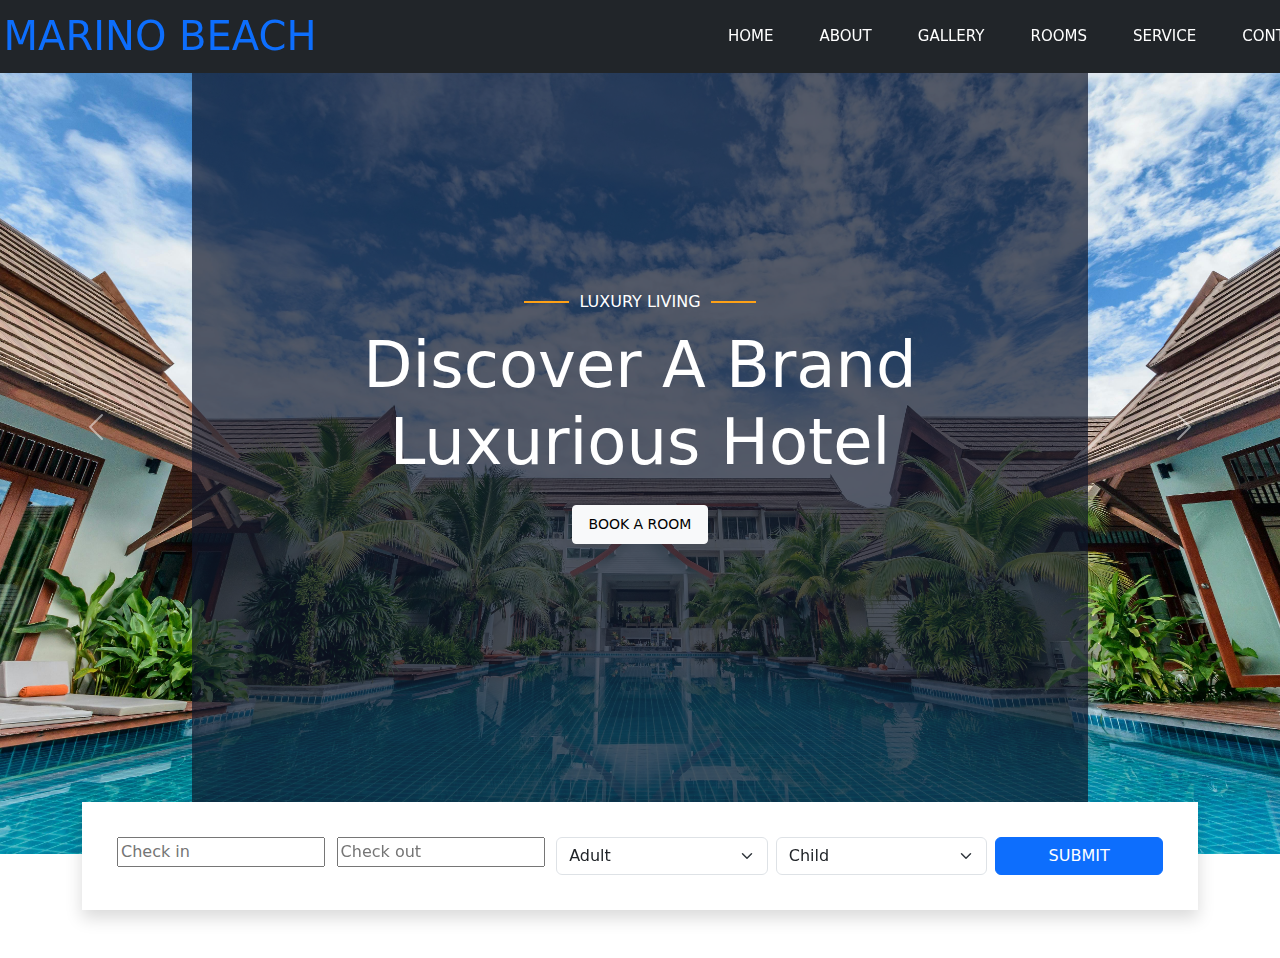
==== index.html @ d1b12f6c "Booking Section" ====
<!DOCTYPE html>
<html lang="en">

<head>
  <meta charset="UTF-8">
  <meta name="viewport" content="width=device-width, initial-scale=1.0">
  <title>Marino Beach Hotel</title>

  <!-- favicon -->
  <link rel="icon" href="/assest/icon/favicon.png">

  <!-- css -->
  <link rel="stylesheet" href="/css/style.css">

  <!-- bootstrap -->
  <link rel="stylesheet" href="https://cdnjs.cloudflare.com/ajax/libs/bootstrap/5.0.1/css/bootstrap.min.css">

  <!-- font -->
  <link rel="preconnect" href="https://fonts.googleapis.com">
  <link rel="preconnect" href="https://fonts.gstatic.com" crossorigin>
  <link href="https://fonts.googleapis.com/css2?family=Montserrat:ital,wght@0,100..900;1,100..900&display=swap"
    rel="stylesheet">

  <!-- icon -->
  <link rel="stylesheet" href="https://cdnjs.cloudflare.com/ajax/libs/font-awesome/6.5.1/css/all.min.css">

  <!-- bootstrap icon -->
  <link rel="stylesheet" href="https://cdn.jsdelivr.net/npm/bootstrap-icons@1.11.3/font/bootstrap-icons.min.css">

  <!-- owl courousel -->
  <link rel="stylesheet" href="https://cdnjs.cloudflare.com/ajax/libs/OwlCarousel2/2.3.4/assets/owl.carousel.min.css">

</head>

<body>


  <!-- =========================== Header Section ===========================  -->
  <section>
    <div class="container-xxl bg-white p-0">
      <div class="container-fluid bg-dark px-0 fixed-top ">
        <div class="row gx-0">
          <div class="col-lg-3 bg-dark d-none d-lg-block ">
            <a href="" class="navbar-brand w-100 h-100 m-0 p-0 d-flex align-items-center justify-content-center ">
              <h1 class="m-0 text-primary text-uppercase">Marino Beach</h1>
            </a>
          </div>

          <div class="col-lg-9">
            <div class="navbar navbar-expand-lg bg-dark navbar-dark p-3 p-lg-0">

              <button type="button" class="navbar-toggler" data-bs-toggle="collapse" data-bs-target="#navbarCollapse">
                <span class="navbar-toggler-icon"></span>
              </button>


              <div class="collapse navbar-collapse justify-content-between" id="navbarCollapse">
                <nav class="navbar-nav mr-auto py-0">
                  <a href="#Home" class="nav-item nav-link" class="active">Home</a>
                  <a href="#About" class="nav-item nav-link" class="active">About</a>
                  <a href="#Gallery" class="nav-item nav-link" class="active">Gallery</a>
                  <a href="#Rooms" class="nav-item nav-link" class="active">Rooms</a>
                  <a href="#services" class="nav-item nav-link" class="active">service</a>
                  <a href="#Contact" class="nav-item nav-link" class="active">Contact</a>
                </nav>
              </div>
            </div>
          </div>
        </div>
      </div>
  </section>




  <!-- =========================== Hero Section ===========================  -->
  <section>
    <div class="container-fluid p-0 mb-5" id="Home">
      <div id="header-carouse1" class="carousel slide" data-bs-ride="carousel" data-bs-interval="4000">
        <div class="carousel-inner">

          <div class="carousel-item active">
            <img src="/assest/images/homeImage1.jpg" alt="" class="w-100">
            <div class="carousel-caption d-flex flex-column align-items-center justify-content-center">
              <div class="p-3" style="max-width: 700px;">
                <h6 class="section-title text-white text-uppercase mb-3 animated slideInDown">Luxury Living</h6>
                <h1 class="display-3 text-white mb-4 animated slideInDown">Discover A Brand Luxurious Hotel</h1>
                <a href="#Rooms" class="btn btn-light btn-sm py-2 px-3 animated slideInRight">Book A Room</a>
              </div>
            </div>
          </div>

          <div class="carousel-item">
            <img src="/assest/images/homeImage2.jpg" alt="" class="w-100">
            <div class="carousel-caption d-flex flex-column align-items-center justify-content-center">
              <div class="p-3" style="max-width: 700px;">
                <h6 class="section-title text-white text-uppercase mb-3 animated slideInDown">Luxury Living</h6>
                <h1 class="display-3 text-white mb-4 animated slideInDown">Discover A Brand Luxurious Hotel</h1>
                <a href="#Rooms" class="btn btn-light btn-sm py-2 px-3 animated slideInRight">Book A Room</a>
              </div>
            </div>
          </div>

          <div class="carousel-item">
            <img src="/assest/images/homeImage3.jpg" alt="" class="w-100">
            <div class="carousel-caption d-flex flex-column align-items-center justify-content-center">
              <div class="p-3" style="max-width: 700px;">
                <h6 class="section-title text-white text-uppercase mb-3 animated slideInDown">Luxury Living</h6>
                <h1 class="display-3 text-white mb-4 animated slideInDown">Discover A Brand Luxurious Hotel</h1>
                <a href="#Rooms" class="btn btn-light btn-sm py-2 px-3 animated slideInRight">Book A Room</a>
              </div>
            </div>
          </div>

          <div class="carousel-item">
            <img src="/assest/images/home3.jpg" alt="" class="w-100">
            <div class="carousel-caption d-flex flex-column align-items-center justify-content-center">
              <div class="p-3" style="max-width: 700px;">
                <h6 class="section-title text-white text-uppercase mb-3 animated slideInDown">Luxury Living</h6>
                <h1 class="display-3 text-white mb-4 animated slideInDown">Discover A Brand Luxurious Hotel</h1>
                <a href="#Rooms" class="btn btn-light btn-sm py-2 px-3 animated slideInRight">Book A Room</a>
              </div>
            </div>
          </div>
        </div>
        <!-- Control buttons -->
        <button class="carousel-control-prev" type="button" data-bs-target="#header-carouse1" data-bs-slide="prev">
          <span class="carousel-control-prev-icon"></span>
          <span class="visually-hidden">Previous</span>
        </button>
        <button class="carousel-control-next" type="button" data-bs-target="#header-carouse1" data-bs-slide="next">
          <span class="carousel-control-next-icon"></span>
          <span class="visually-hidden">Next</span>
        </button>
      </div>
    </div>


    <script src="https://stackpath.bootstrapcdn.com/bootstrap/5.1.3/js/bootstrap.bundle.min.js"></script>
    <!-- JavaScript for carousel initialization -->
    <script>
      var myCarousel = new bootstrap.Carousel(document.getElementById('header-carouse1'), {
        interval: 5000 // Set the interval between slides (in milliseconds)
      });
    </script>
  </section>


  
    <!-- =========================== Booking Section ===========================  -->
  <section>
    <div class="container-fluid booking pb-5 wow fadeIn">
      <div class="container">
          <div class="bg-white shadow" style="padding:35px;">
              <div class="row g-2">
                  <div class="col-md-10">
                      <div class="row g-2">

                          <div class="col-md-3 ">
                              <!-- input -->
                              <!-- data input -->
                              <div class="date" id="date1" data-target-input="nearest">
                                  <input type="text" class="from-control-dateimepicker-input" placeholder="Check in" data-target="#date1" date-toggle="datetimepicker"   >
                              </div>
                          </div>

                          <div class="col-md-3 ">
                              <!-- input -->
                              <!-- data input -->
                              <div class="date" id="date2" data-target-input="nearest">
                                  <input type="text" class="from-control-dateimepicker-input" placeholder="Check out" data-target="#date2" date-toggle="datetimepicker"   >
                              </div>
                          </div>

                          <!-- select box -->
                          <div class="col-md-3 ">
                              <select name="" id="" class="form-select ">
                                  <option value="" selected>Adult</option>
                                  <option value="1">Adult 1</option>
                                  <option value="2">Adult 2</option>
                                  <option value="3">Adult 3</option>
                              </select>
                          </div>

                          <div class="col-md-3 ">
                              <select name="" id="" class="form-select ">
                                  <option value="" selected>Child</option>
                                  <option value="1">Child 1</option>
                                  <option value="2">Child 2</option>
                                  <option value="3">Child 3</option>
                              </select>
                          </div>
                      </div>
                  </div>

                  <!-- submit button -->
                  <div class="col-md-2 ">
                      <button class="btn btn-primary w-100">Submit</button>
                  </div>
                  
              </div>
          </div>
      </div>
  </div>
  </section>




  <!-- bootstrap js file -->
  <script src="https://cdnjs.cloudflare.com/ajax/libs/bootstrap/5.0.1/js/bootstrap.min.js"></script>

  <!-- jquery -->
  <script src="https://cdnjs.cloudflare.com/ajax/libs/jquery/3.7.1/jquery.min.js"></script>

  <!-- owl js -->
  <script src="https://cdnjs.cloudflare.com/ajax/libs/OwlCarousel2/2.3.4/owl.carousel.min.js"></script>

  <!-- jQuery -->
  <script src="https://code.jquery.com/jquery-3.6.0.min.js"></script>

  <!-- Owl Carousel CSS -->
  <link rel="stylesheet" href="https://cdnjs.cloudflare.com/ajax/libs/OwlCarousel2/2.3.4/assets/owl.carousel.min.css">
  <link rel="stylesheet"
    href="https://cdnjs.cloudflare.com/ajax/libs/OwlCarousel2/2.3.4/assets/owl.theme.default.min.css">

  <!-- Owl Carousel JS -->
  <script src="https://cdnjs.cloudflare.com/ajax/libs/OwlCarousel2/2.3.4/owl.carousel.min.js"></script>
</body>

</html>
---- css/style.css ----
:root{
  --primary: #fea116;
  --light:#f1f8ff;
  --dark:#0f172b;
}

body{
  background-color: #f1f8ff;
}

/* ======= button ======= */
.btn{
  font-weight: 500;
  text-transform: uppercase;
  transition: 0.5s;
}

.btn.btn-primary,
.btn.btn-secondary{
  color: #ffffff;
}

/* ============ section title ============ */
.section-title{
  position: relative;
  display: inline-block;
}

.section-title::before{
  position: absolute;
  content: "";
  width: 45px;
  height: 2px;
  top: 50%;
  left: -55px;
  margin-top: -1px;
  background: var(--primary);
}

.section-title::after{
  position: absolute;
  content: "";
  width: 45px;
  height: 2px;
  top: 50%;
  right: -55px;
  margin-top: -1px;
  background: var(--primary);
}

.section-title.text-start::before,
.section-title.text-end::after{
  display: none;
}

/* ============== Header section ============== */
.navbar{
  position: fixed;
  width: 100%;
}


.navbar-nav{
  margin-left: 400px;
}

.navbar-nav .nav-link{
  margin-right: 30px;
  padding: 25px 0;
  color: #ffffff;
  font-size: 15px;
  text-transform: uppercase;
  outline: none;  
}

@media (max-width: 991.98px) {
  .navbar-dark .navbar-nav .nav-link  {
      margin-right: 0;
      padding: 10px 0;
  }
}


/* ============== Hero section ============== */
.carousel-caption{
  top: 0;
  left: 0;
  right: 0;
  bottom: 0;
  background: rgba(15, 23, 43, 0.7);
  z-index: 1;
}

.carousel-control-prev,
.carousel-control-next{
  width: 10%;
}

.carousel-control-prev-icon,
.carousel-control-next-icon{
  width: 3rem;
  height: 3rem;
}

.booking{
  position: relative;
  margin-top: -100px !important;
  z-index: 1;
}

.hover-zoom:hover {
  transform: scale(1.05); /* Increase the scale on hover for a zoom effect */
  transition: transform 0.3s ease; /* Add transition effect for smoother hover */
}
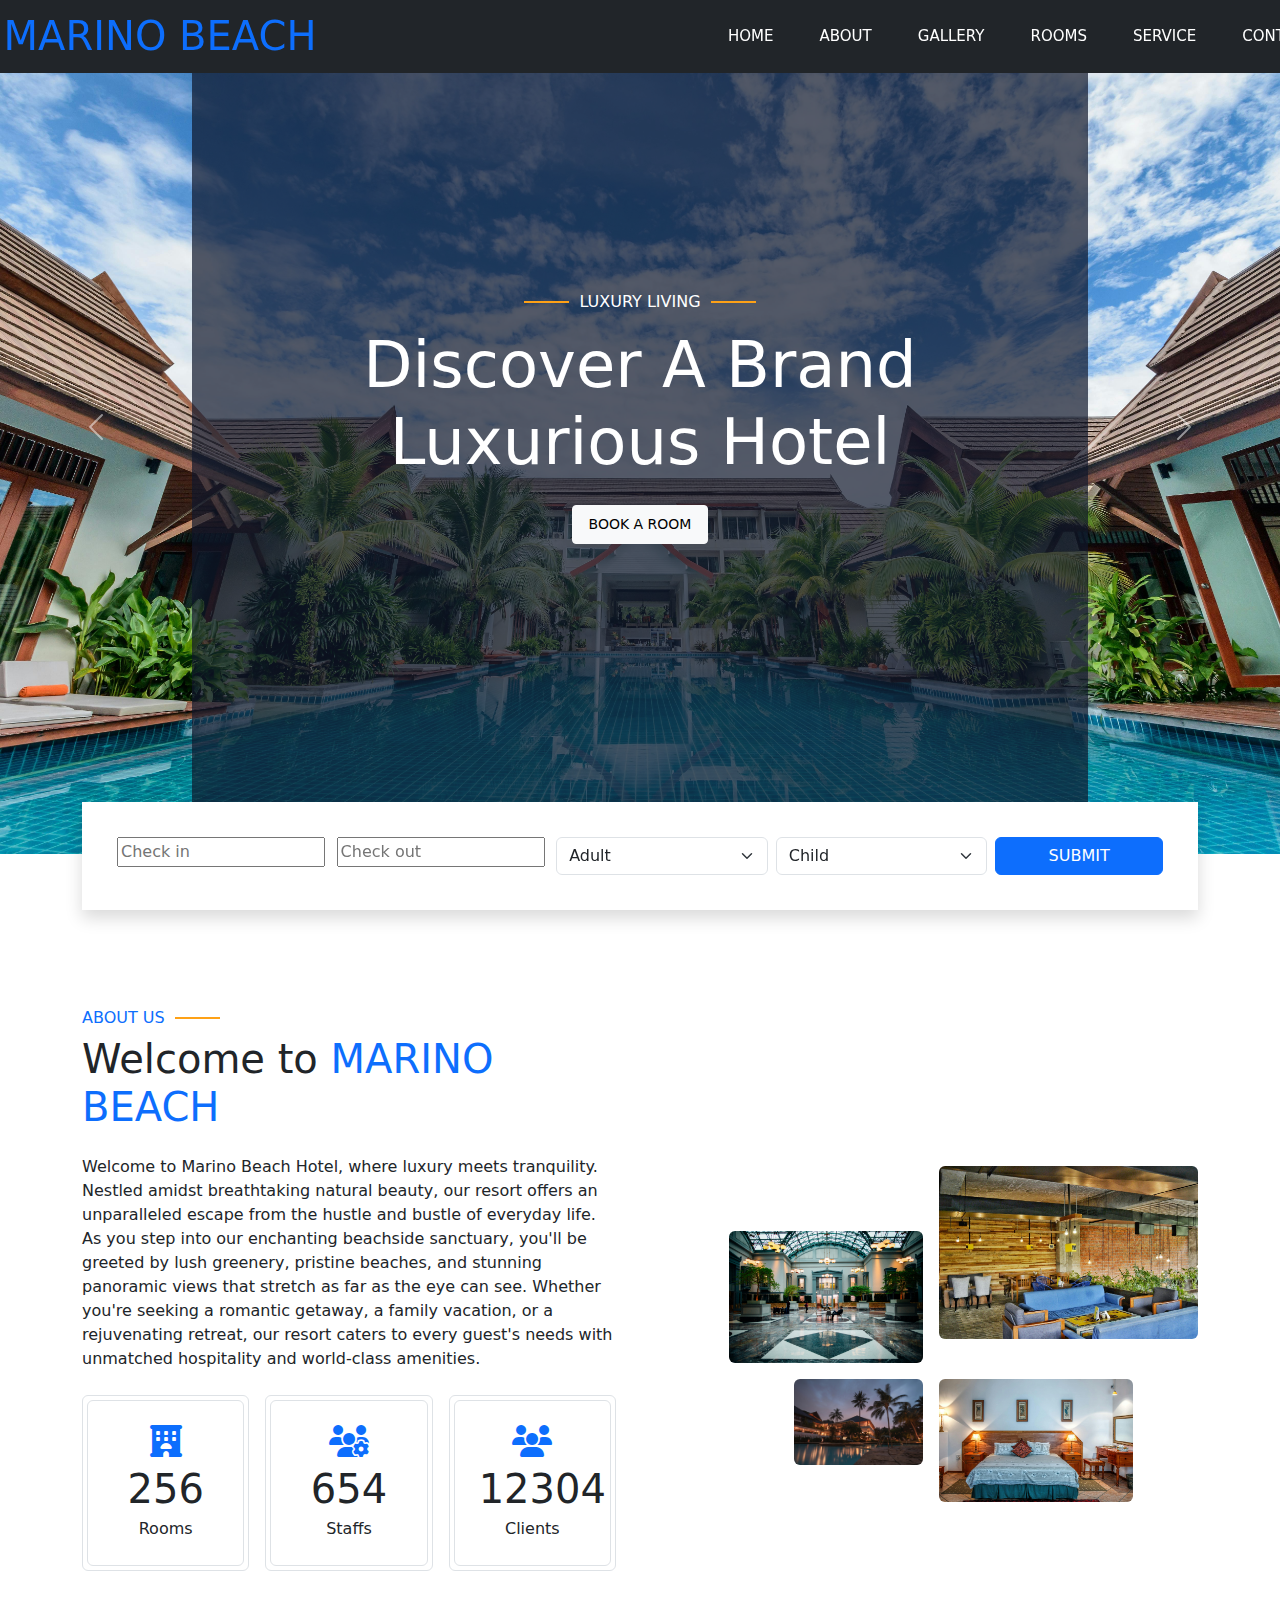
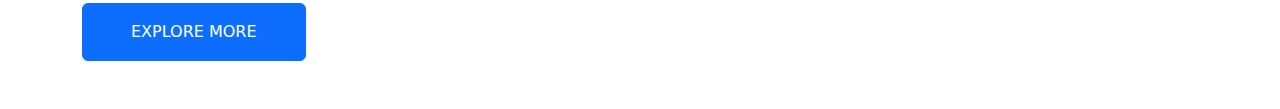
==== commit 23111564: "About Section" ====
--- a/index.html
+++ b/index.html
@@ -204,6 +204,84 @@
   </div>
   </section>
 
+  
+    <!-- =========================== About Section ===========================  -->
+  <section>
+    <div class="container-xxl py-5 " id="About">
+      <div class="container">
+          <div class="row g-5 align-items-center ">
+              <div class="col-lg-6 ">
+                  <h6 class="section-title text-start text-primary text-uppercase ">About Us</h6>
+                  <h1 class="mb-4">Welcome to <span class="text-primary text-uppercase">Marino Beach</span></h1>
+                  <p class="mb-4">Welcome to Marino Beach Hotel, where luxury meets tranquility. Nestled amidst breathtaking natural beauty, our resort offers an unparalleled escape from the hustle and bustle of everyday life.
+
+                      As you step into our enchanting beachside sanctuary, you'll be greeted by lush greenery, pristine beaches, and stunning panoramic views that stretch as far as the eye can see. Whether you're seeking a romantic getaway, a family vacation, or a rejuvenating retreat, our resort caters to every guest's needs with unmatched hospitality and world-class amenities.
+              
+                      </p>
+
+                      <div class="row g-3 pb-4 ">
+
+
+                          <div class="col-sm-4 wow fadeIn">
+                              <div class="border rounded p-1 ">
+                                  <div class="border rounded text-center p-4 ">
+                                      <i class="fa fa-hotel fa-2x text-primary mb-2"></i>
+                                      <h1 class="mb-1" data-toggle="counter-up">256</h1>
+                                      <p class="mb-0">Rooms</p>
+                                  </div>
+                              </div>
+                          </div>
+
+                          <div class="col-sm-4 wow fadeIn">
+                              <div class="border rounded p-1 ">
+                                  <div class="border rounded text-center p-4 ">
+                                      <i class="fa fa-users-cog fa-2x text-primary mb-2"></i>
+                                      <h1 class="mb-1" data-toggle="counter-up">654</h1>
+                                      <p class="mb-0">Staffs</p>
+                                  </div>
+                              </div>
+                          </div>
+
+                          <div class="col-sm-4 wow fadeIn">
+                              <div class="border rounded p-1 ">
+                                  <div class="border rounded text-center p-4 ">
+                                      <i class="fa fa-users fa-2x text-primary mb-2"></i>
+                                      <h1 class="mb-1" data-toggle="counter-up">12304</h1>
+                                      <p class="mb-0">Clients</p>
+                                  </div>
+                              </div>
+                          </div>
+
+                      </div>
+
+                      <!-- some images -->
+                      <a href="http://127.0.0.1:5500/AboutMore.html " target="_blank" class="btn btn-primary py-3 px-5 mt-2 ">Explore More</a>
+              </div>
+              <div class="col-lg-6">
+                  <div class="row g-3">
+                      <div class="col-6 text-end">
+                          <img src="/assest/images/homeImage2.jpg" alt="" style="margin-top: 25%;" class="img-fluid rounded w-75 wow zoomIn hover-zoom">
+                      </div>
+              
+                      <div class="col-6 text-start">
+                          <img src="/assest/images/homeImage3.jpg" alt="" class="img-fluid rounded w-100 wow zoomIn hover-zoom">
+                      </div>
+              
+                      <div class="col-6 text-end">
+                          <img src="/assest/images/pexels-pixabay-258154.jpg" alt="" class="img-fluid rounded w-50 wow zoomIn hover-zoom">
+                      </div>
+              
+                      <div class="col-6 text-start">
+                          <img src="/assest/images/pexels-pixabay-279746.jpg" alt="" class="img-fluid rounded w-75 wow zoomIn hover-zoom">
+                      </div>
+                  </div>
+              </div>
+              
+          </div>
+      </div>              
+  </div>
+  </section>
+
 
 
 
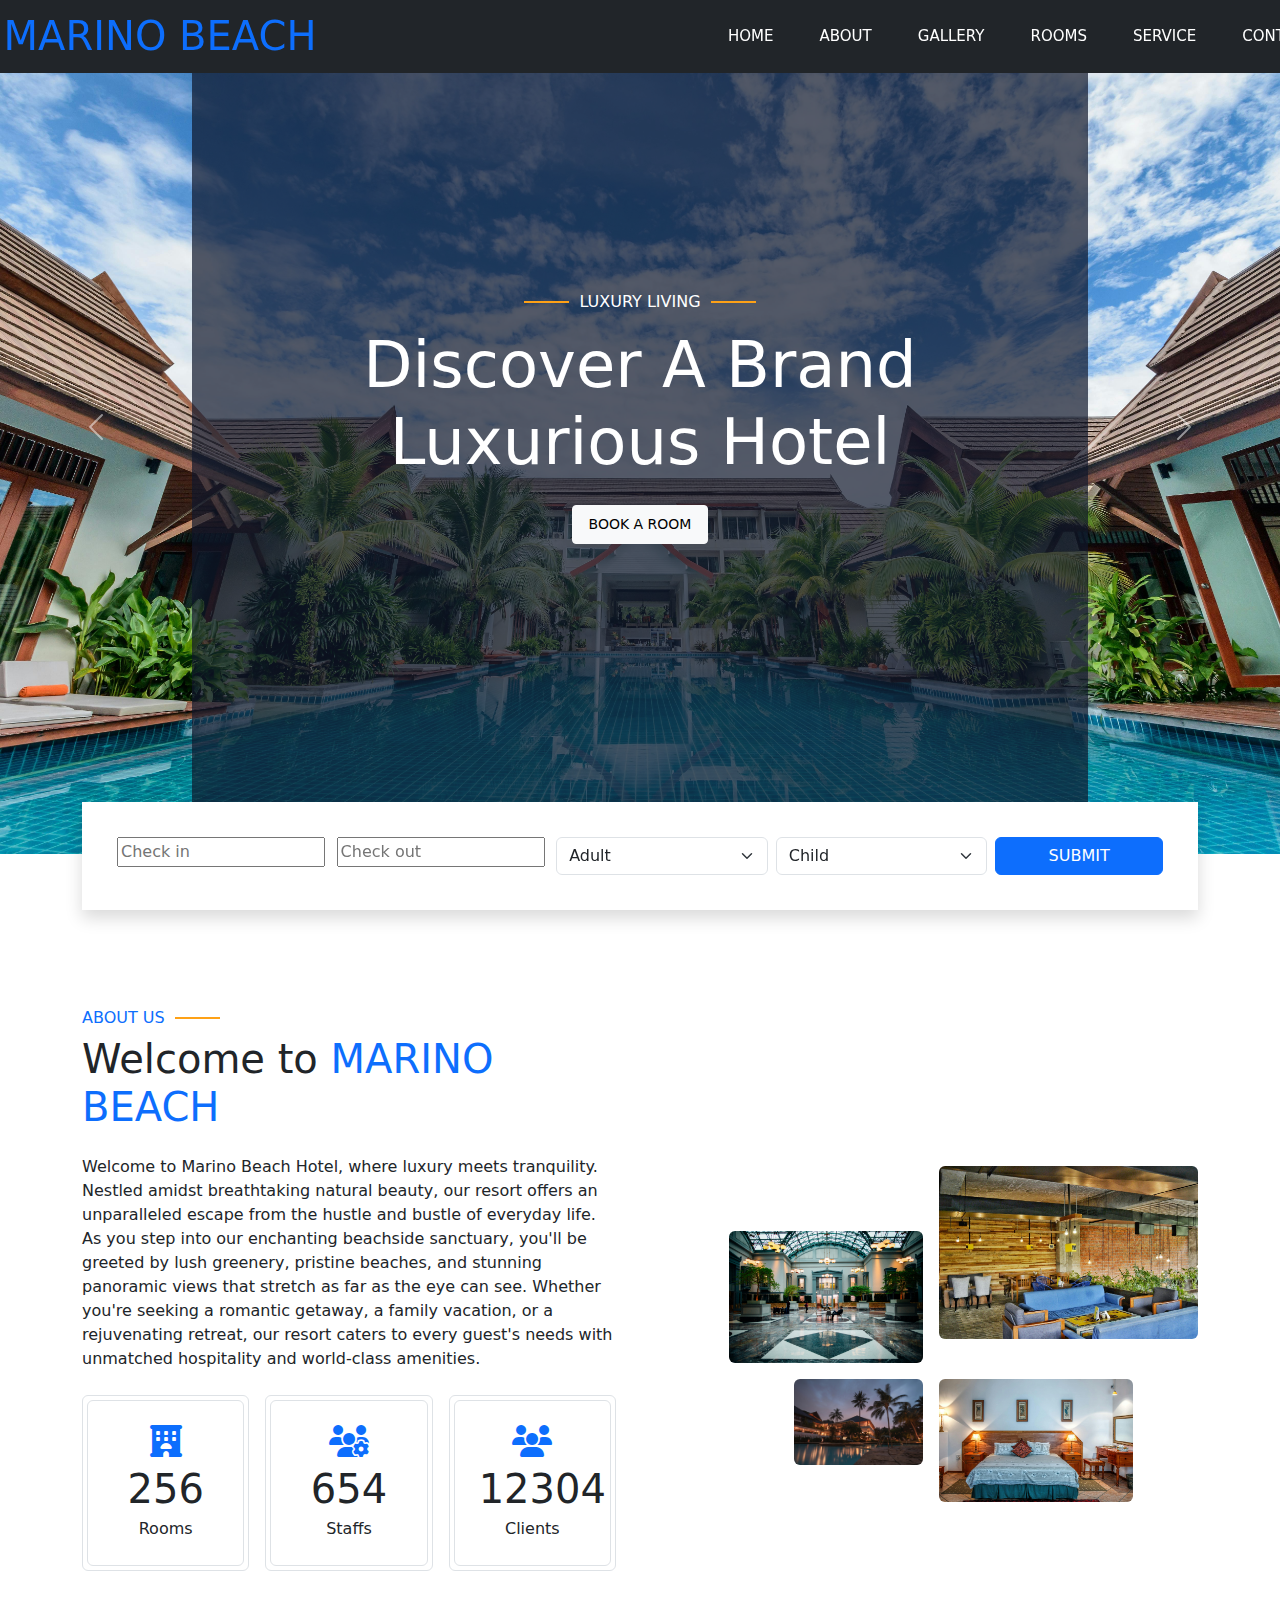
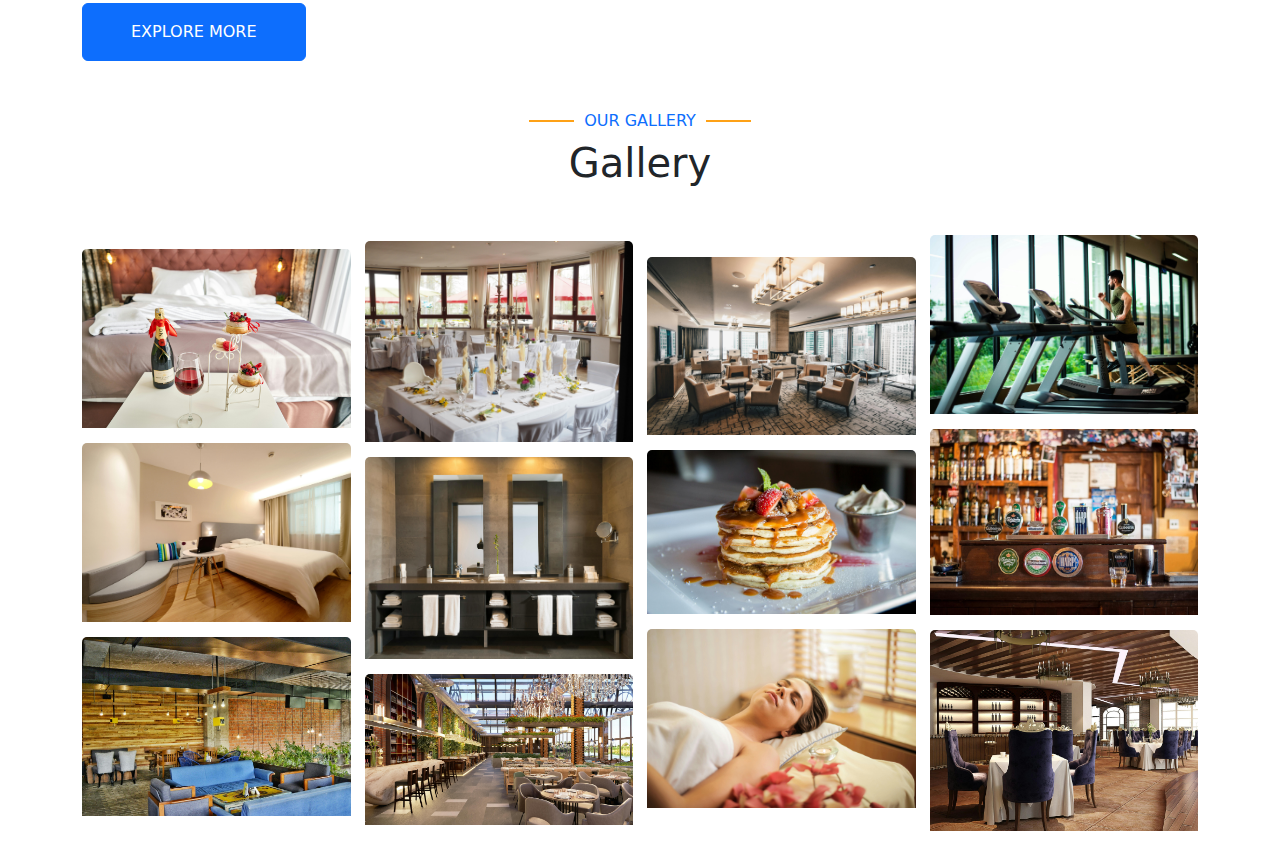
==== commit fcfa439e: "Gallery Section" ====
--- a/index.html
+++ b/index.html
@@ -255,7 +255,7 @@
                       </div>
 
                       <!-- some images -->
-                      <a href="http://127.0.0.1:5500/AboutMore.html " target="_blank" class="btn btn-primary py-3 px-5 mt-2 ">Explore More</a>
+                      <a href="/page/about-more.html" target="_blank" class="btn btn-primary py-3 px-5 mt-2 ">Explore More</a>
               </div>
               <div class="col-lg-6">
                   <div class="row g-3">
@@ -283,6 +283,46 @@
   </section>
 
 
+  
+    <!-- =========================== Gallery Section ===========================  -->
+  <section>
+    <div class="container-xxl" id="Gallery">
+      <div class="container">
+          <div class="text-center wow fadeIn">
+              <h6 class="section-title text-center text-primary text-uppercase">Our Gallery</h6>
+              <h1 class="mb-5">Gallery</span></h1>
+          </div>
+          <div class="gallery">
+              <div class="gallery1">
+                  <img src="/assest/images/gallery 1.jpg" >
+                  <img src="/assest/images/gallery 2.jpg" >
+                  <img src="/assest/images/gallery 3.jpg" >
+              </div>
+
+              <div class="gallery1">
+                  <img src="/assest/images/gallery 4.jpg" >
+                  <img src="/assest/images/gallery 5.jpg" >
+                  <img src="/assest/images/gallery 6.jpg" >
+              </div>
+
+              <div class="gallery1">
+                  <img src="/assest/images/gallery 7.jpg" >
+                  <img src="/assest/images/gallery 8.jpg" >
+                  <img src="/assest/images/gallery 9.jpg" >
+              </div>
+
+              <div class="gallery1">
+                  <img src="/assest/images/gallery 10.jpg" >
+                  <img src="/assest/images/gallery 11.jpg" >
+                  <img src="/assest/images/gallery 12.jpg" >
+              </div>
+          
+          </div>
+      </div>
+  </div>
+  </section>
+
+
 
 
   <!-- bootstrap js file -->
--- a/css/style.css
+++ b/css/style.css
@@ -111,4 +111,43 @@
 .hover-zoom:hover {
   transform: scale(1.05); /* Increase the scale on hover for a zoom effect */
   transition: transform 0.3s ease; /* Add transition effect for smoother hover */
+}
+
+/* ============== Gallery section ============== */
+.container .gallery {
+  display: flex;
+  flex-direction: row;
+  justify-content: space-between;
+  align-items: center;
+  gap: 14px;
+}
+
+.container .gallery .gallery1 {
+  display: flex;
+  flex-direction: column;
+  width: 32.5%;
+}
+
+.container .gallery .gallery1 img {
+  width: 100%;
+  padding-bottom: 15px;
+  border-radius: 5px;
+  transition: transform 0.3s ease; 
+}
+
+.container .gallery .gallery1 img:hover {
+  transform: scale(1.05); 
+}
+
+
+
+@media only screen and (max-width:769px){
+  .container .gallery{
+      flex-direction: column;
+  
+  }
+
+  .container .gallery .gallery1{
+      width: 100%;
+  }
 }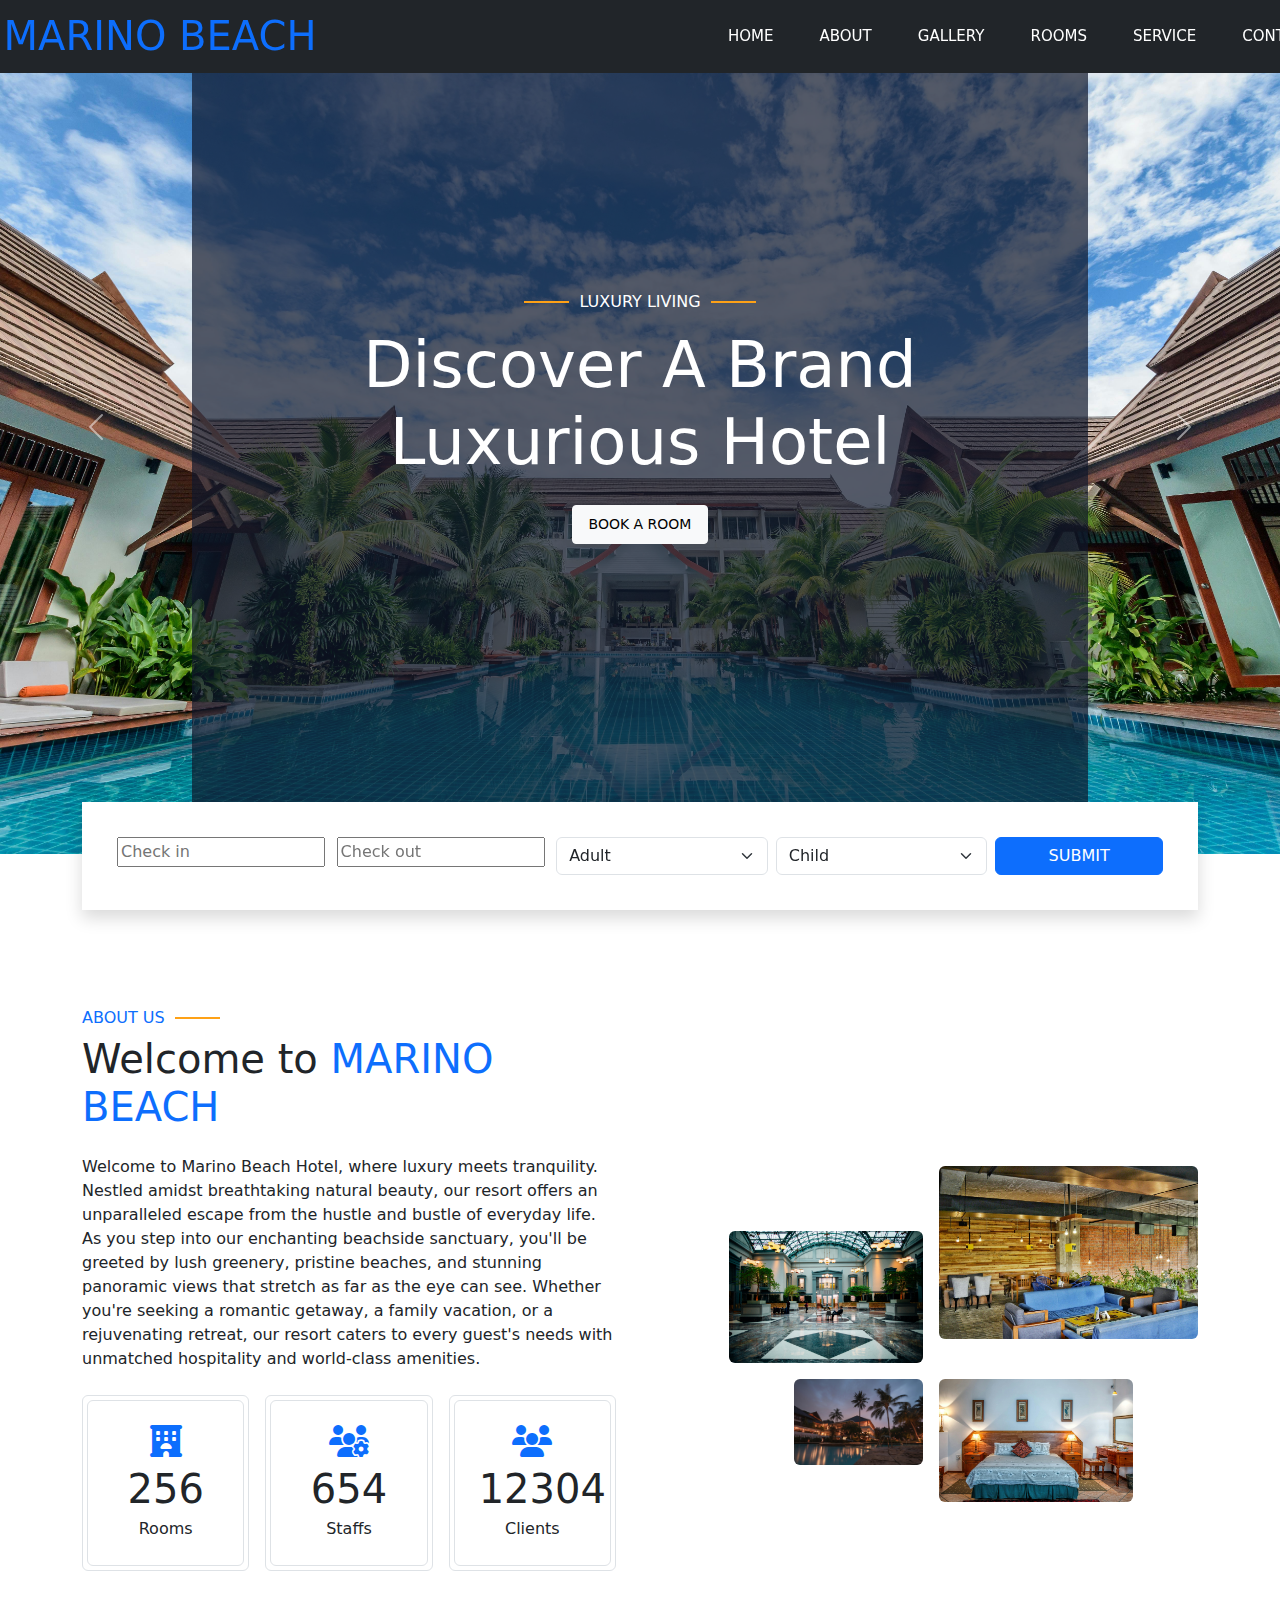
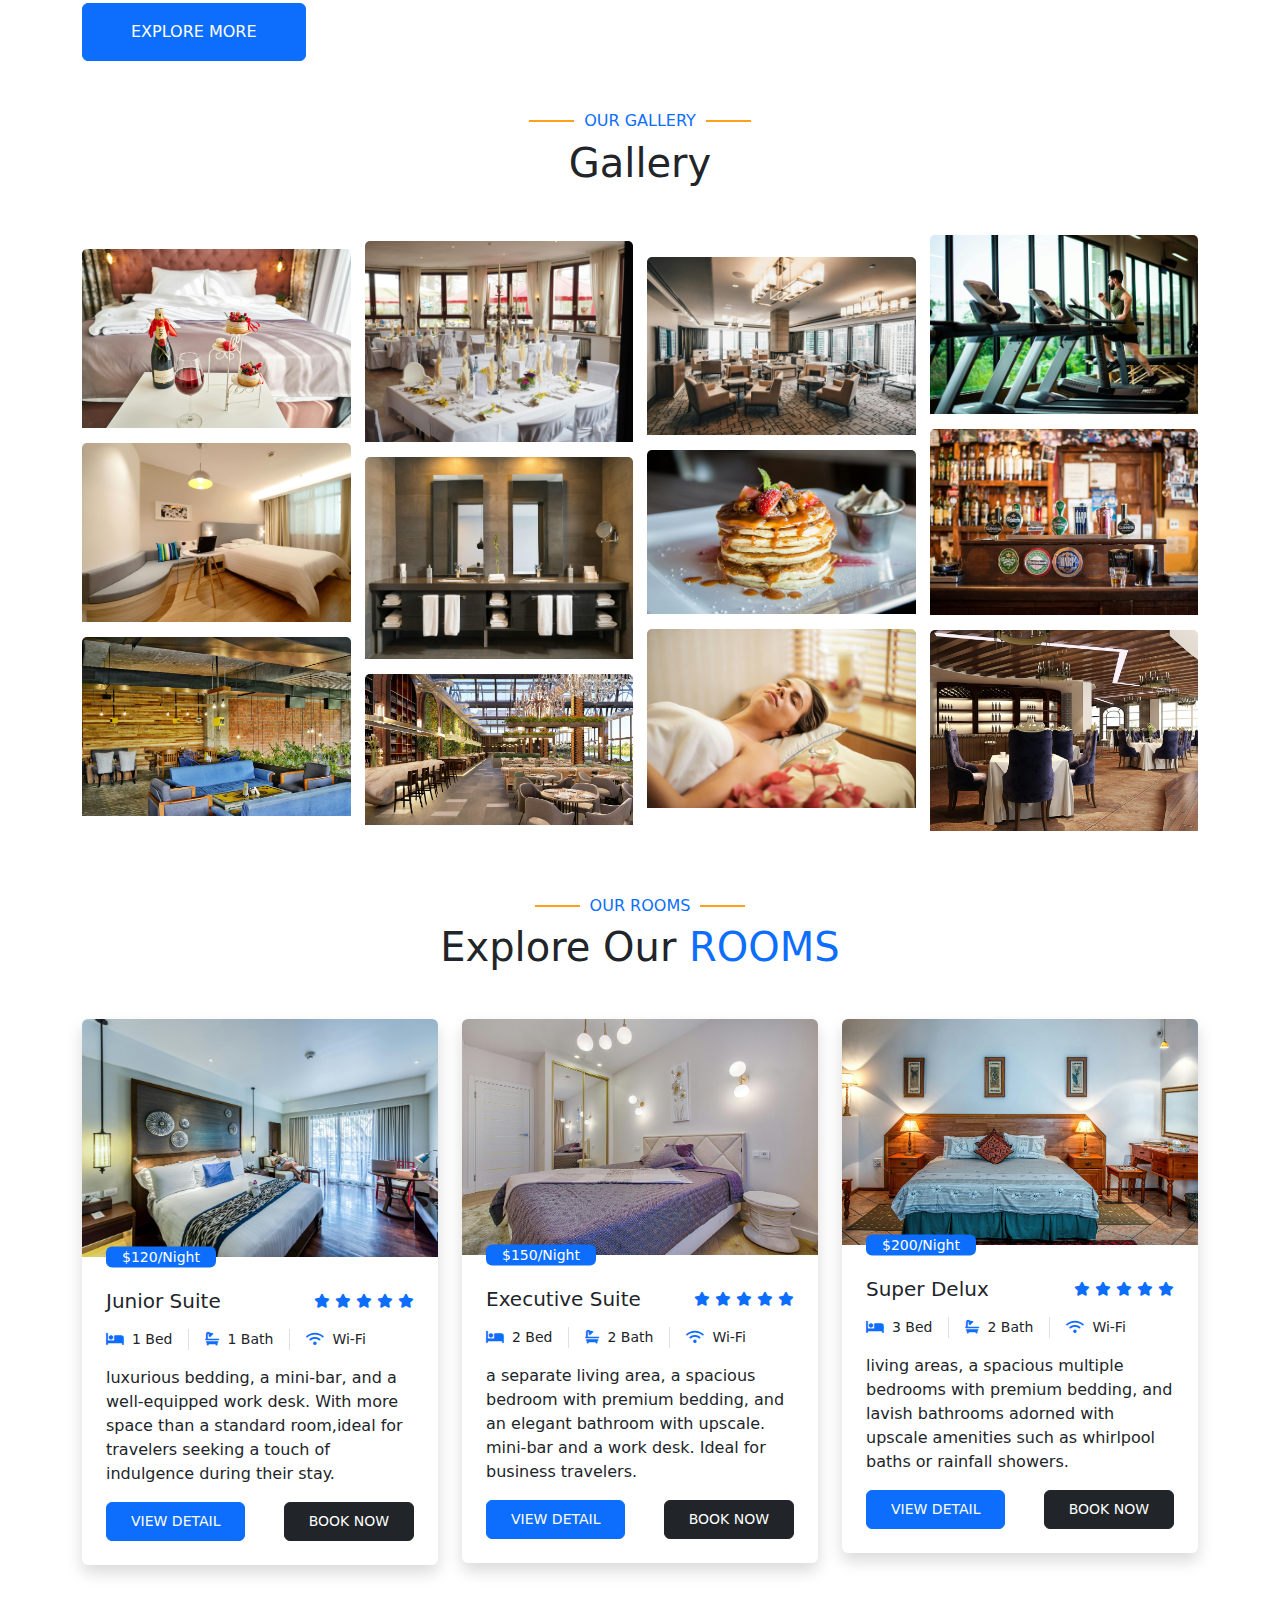
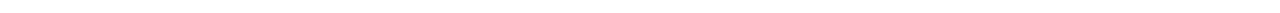
==== commit 6ecdf4d3: "Room Section" ====
--- a/index.html
+++ b/index.html
@@ -323,6 +323,122 @@
   </section>
 
 
+    <!-- =========================== Room Section ===========================  -->
+  <section>
+    <div class="container-xxl py-5 " id="Rooms">
+      <div class="container ">
+          <div class="text-center wow fadeIn">
+              <h6 class="section-title text-center text-primary text-uppercase">Our Rooms</h6>
+              <h1 class="mb-5">Explore Our <span class="text-primary text-uppercase">Rooms</span></h1>
+          </div>
+
+          <div class="row g-4">
+
+              <div class="col-lg-4 col-md-6 wow fadeInUp">
+                  <div class="rooms-item shadow rounded overflow-hidden ">
+                      <div class="position-relative">
+                          <img src="/assest/images/hotel-room.jpg" alt="" class="img-fluid">
+                          <small class="position-absolute start-0 top-100 translate-middle-y bg-primary text-white rounded px-3 ms-4 ">$120/Night</small>
+                      </div>
+                      <div class="p-4 mt-2">
+                          <div class="d-flex justify-content-between mb-3">
+                              <h5 class="mb-0 ">Junior Suite</h5>
+                              <div class="ps-2">
+                                  <small class="fa fa-star text-primary"></small>
+                                  <small class="fa fa-star text-primary"></small>
+                                  <small class="fa fa-star text-primary"></small>
+                                  <small class="fa fa-star text-primary"></small>
+                                  <small class="fa fa-star text-primary"></small>
+                              </div>
+                          </div>
+
+                          <div class="d-flex mb-3">
+                              <small class="border-end me-3 pe-3"><i class="fa fa-bed text-primary me-2"></i>1 Bed</small>
+                              <small class="border-end me-3 pe-3"><i class="fa fa-bath text-primary me-2"></i>1 Bath</small>
+                              <small><i class="fa fa-wifi text-primary me-2"></i>Wi-Fi</small>
+                          </div>
+
+                          <p class="text-body mb-3">luxurious bedding, a mini-bar, and a well-equipped work desk. With more space than a standard room,ideal for travelers seeking a touch of indulgence during their stay.</p>
+                          <div class="d-flex justify-content-between">
+                              <a href="" class="btn btn-sm btn-primary rounded py-2 px-4 ">View Detail</a>
+                              <a href="" class="btn btn-sm btn-dark rounded py-2 px-4 ">Book Now</a>
+                          </div>
+                      </div>
+                  </div>
+              </div>
+
+              <div class="col-lg-4 col-md-6 wow fadeInUp">
+                  <div class="rooms-item shadow rounded overflow-hidden ">
+                      <div class="position-relative">
+                          <img src="/assest/images/hotel-room-2.jpg" alt="" class="img-fluid">
+                          <small class="position-absolute start-0 top-100 translate-middle-y bg-primary text-white rounded px-3 ms-4 ">$150/Night</small>
+                      </div>
+                      <div class="p-4 mt-2">
+                          <div class="d-flex justify-content-between mb-3">
+                              <h5 class="mb-0 ">Executive Suite</h5>
+                              <div class="ps-2">
+                                  <small class="fa fa-star text-primary"></small>
+                                  <small class="fa fa-star text-primary"></small>
+                                  <small class="fa fa-star text-primary"></small>
+                                  <small class="fa fa-star text-primary"></small>
+                                  <small class="fa fa-star text-primary"></small>
+                              </div>
+                          </div>
+
+                          <div class="d-flex mb-3">
+                              <small class="border-end me-3 pe-3"><i class="fa fa-bed text-primary me-2"></i>2 Bed</small>
+                              <small class="border-end me-3 pe-3"><i class="fa fa-bath text-primary me-2"></i>2 Bath</small>
+                              <small><i class="fa fa-wifi text-primary me-2"></i>Wi-Fi</small>
+                          </div>
+
+                          <p class="text-body mb-3"> a separate living area, a spacious bedroom with premium bedding, and an elegant bathroom with upscale. mini-bar and a work desk. Ideal for business travelers.</p>
+                          <div class="d-flex justify-content-between">
+                              <a href="" class="btn btn-sm btn-primary rounded py-2 px-4 ">View Detail</a>
+                              <a href="" class="btn btn-sm btn-dark rounded py-2 px-4 ">Book Now</a>
+                          </div>
+                      </div>
+                  </div>
+              </div>
+
+              <div class="col-lg-4 col-md-6 wow fadeInUp">
+                  <div class="rooms-item shadow rounded overflow-hidden ">
+                      <div class="position-relative">
+                          <img src="/assest/images/pexels-pixabay-279746.jpg" alt="" class="img-fluid">
+                          <small class="position-absolute start-0 top-100 translate-middle-y bg-primary text-white rounded px-3 ms-4 ">$200/Night</small>
+                      </div>
+                      <div class="p-4 mt-2">
+                          <div class="d-flex justify-content-between mb-3">
+                              <h5 class="mb-0 ">Super Delux</h5>
+                              <div class="ps-2">
+                                  <small class="fa fa-star text-primary"></small>
+                                  <small class="fa fa-star text-primary"></small>
+                                  <small class="fa fa-star text-primary"></small>
+                                  <small class="fa fa-star text-primary"></small>
+                                  <small class="fa fa-star text-primary"></small>
+                              </div>
+                          </div>
+
+                          <div class="d-flex mb-3">
+                              <small class="border-end me-3 pe-3"><i class="fa fa-bed text-primary me-2"></i>3 Bed</small>
+                              <small class="border-end me-3 pe-3"><i class="fa fa-bath text-primary me-2"></i>2 Bath</small>
+                              <small><i class="fa fa-wifi text-primary me-2"></i>Wi-Fi</small>
+                          </div>
+
+                          <p class="text-body mb-3">living areas, a spacious multiple bedrooms with premium bedding, and lavish bathrooms adorned with upscale amenities such as whirlpool baths or rainfall showers.</p>
+                          <div class="d-flex justify-content-between">
+                              <a href="" class="btn btn-sm btn-primary rounded py-2 px-4 ">View Detail</a>
+                              <a href="" class="btn btn-sm btn-dark rounded py-2 px-4 ">Book Now</a>
+                          </div>
+                      </div>
+                  </div>
+              </div>
+
+
+          </div>
+      </div>
+  </div>
+  </section>
+
 
 
   <!-- bootstrap js file -->
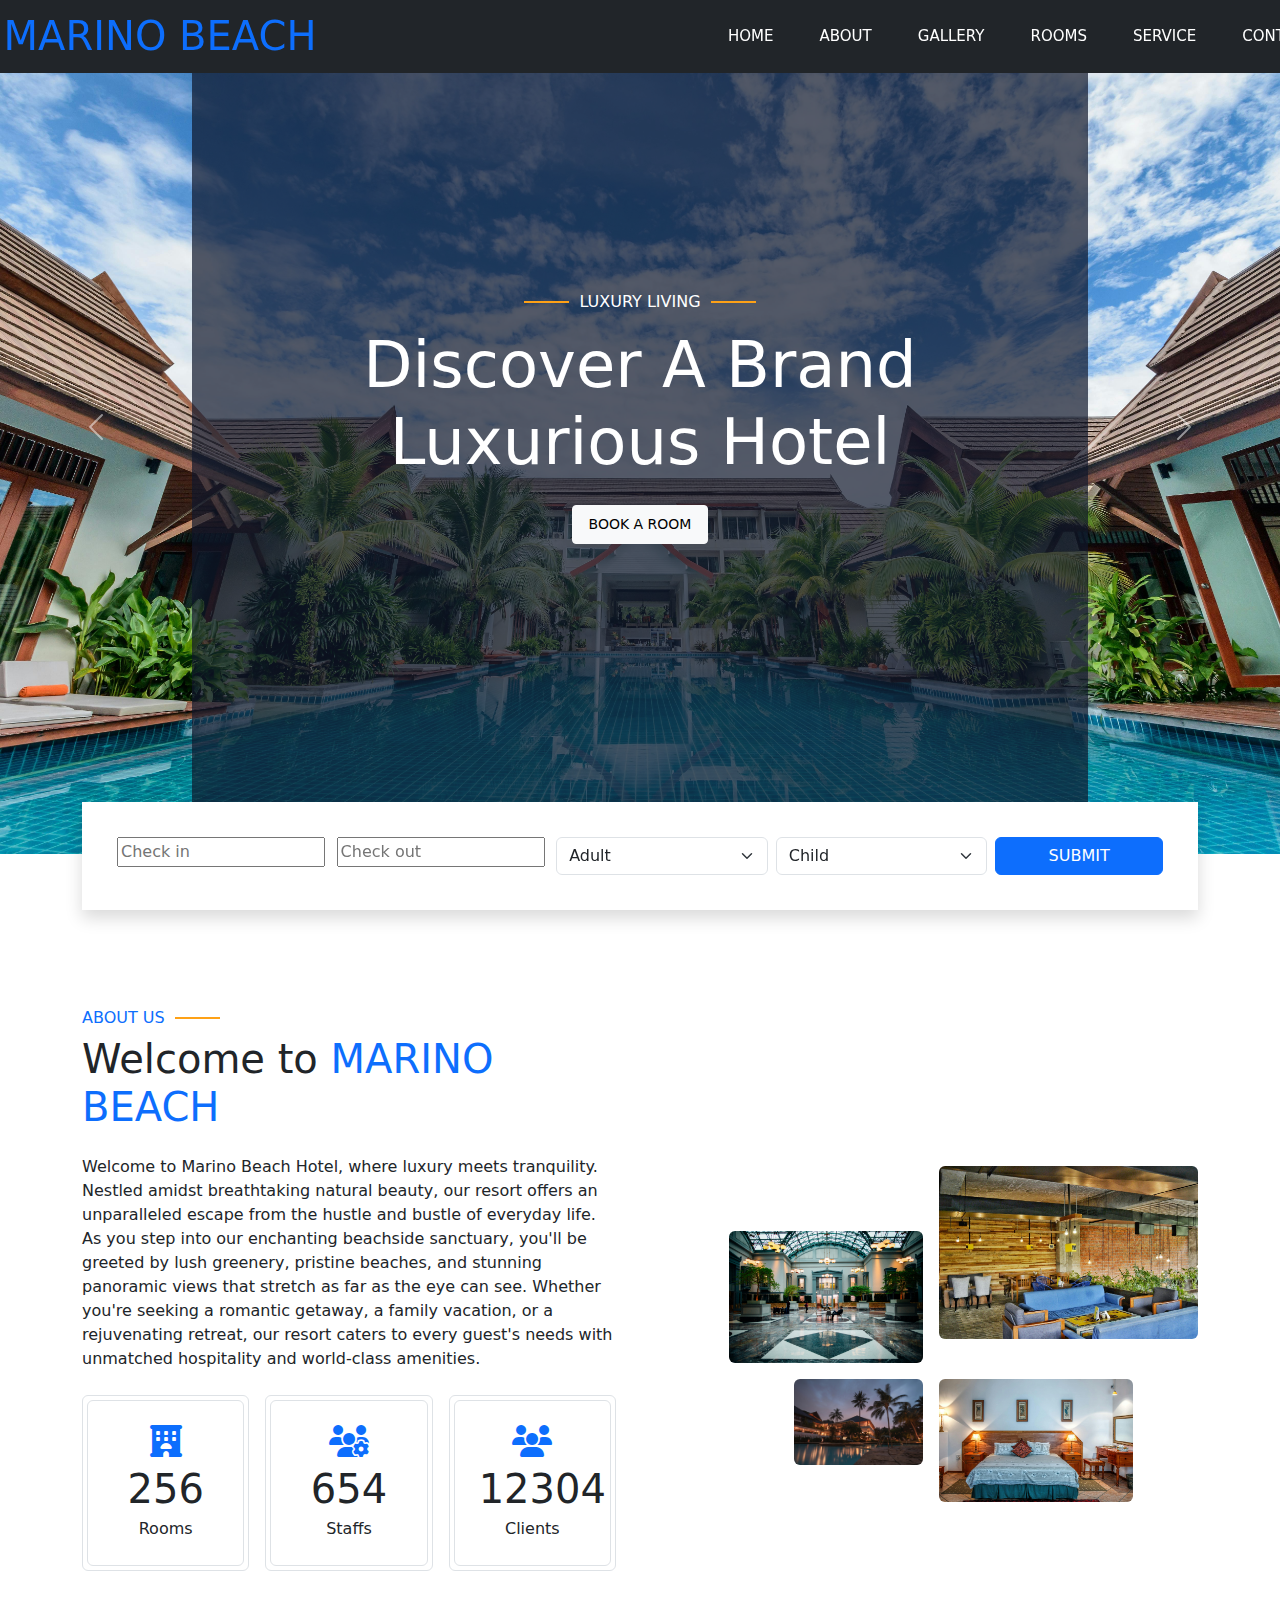
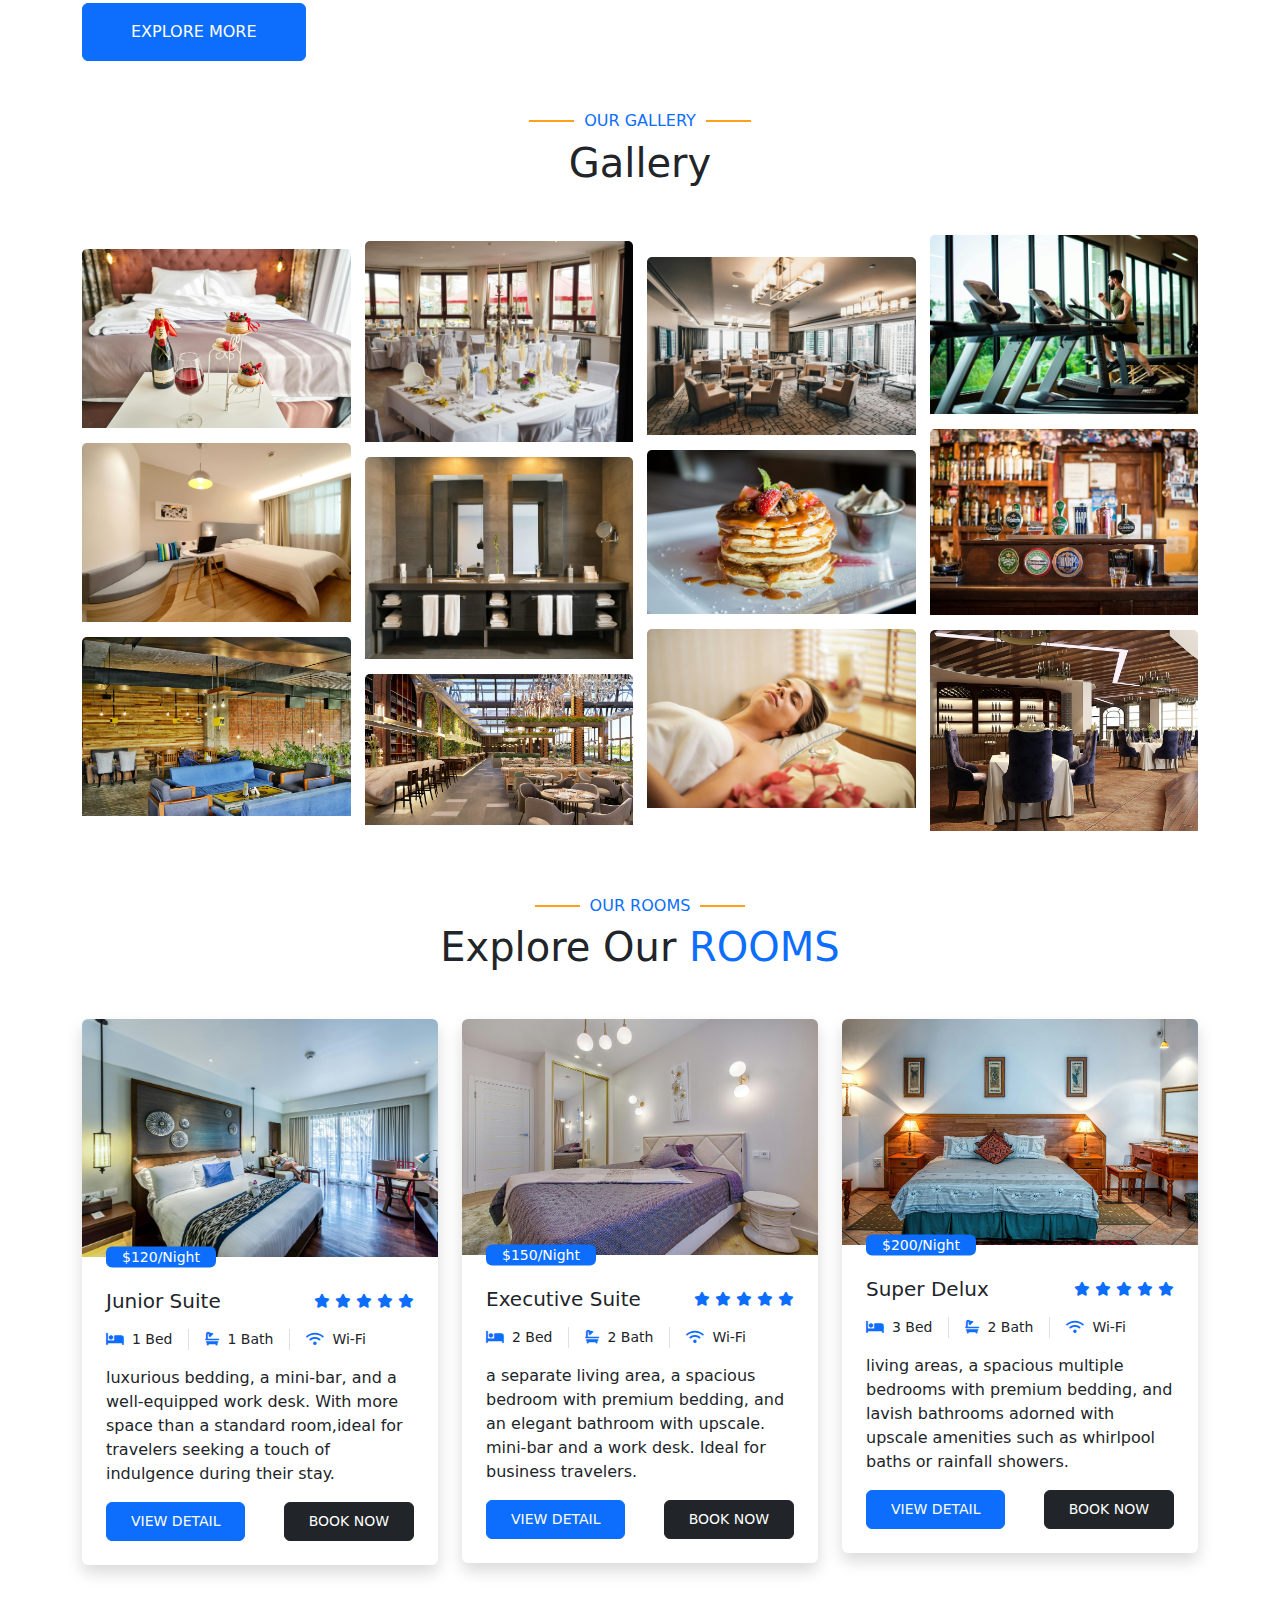
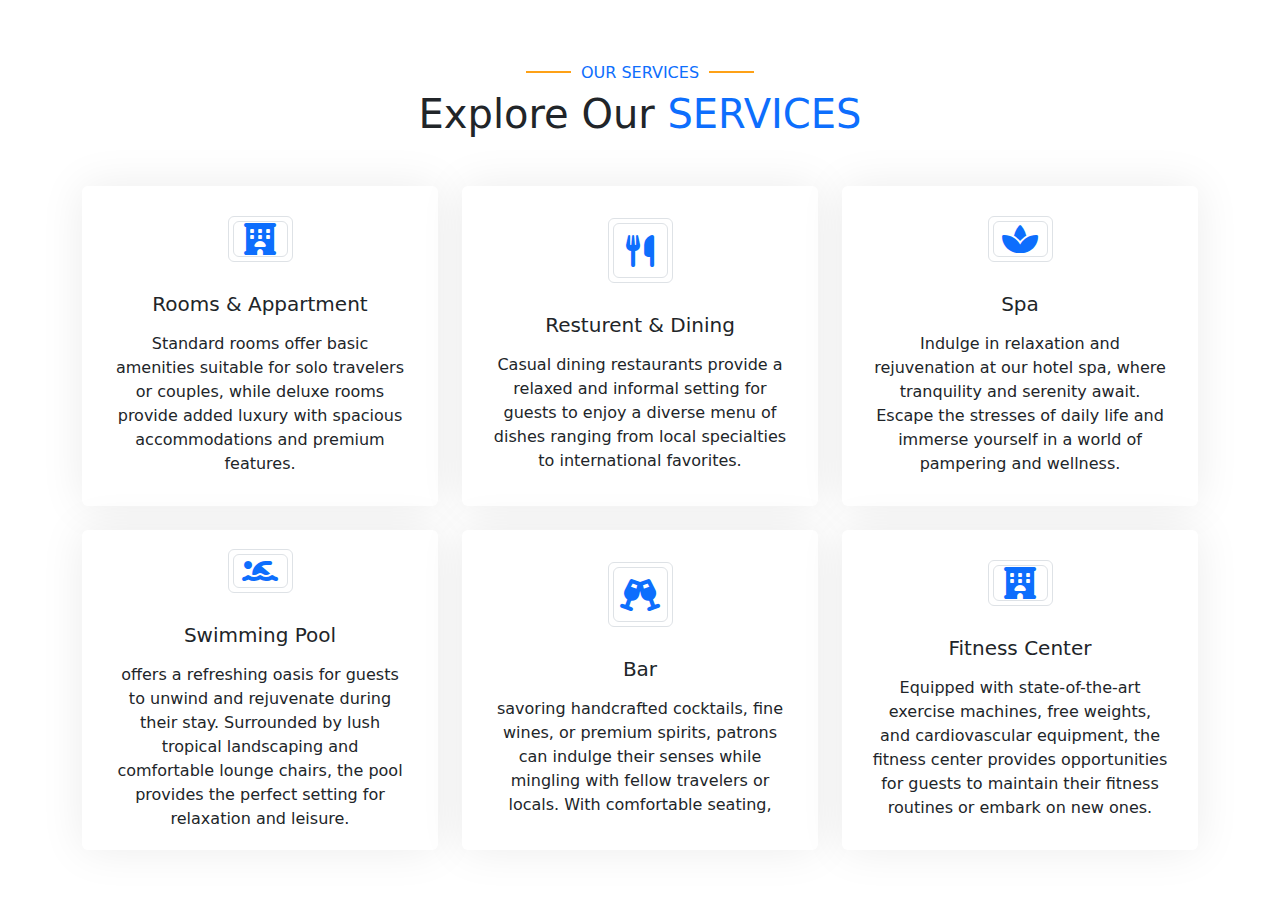
==== commit d6c81949: "Service Section" ====
--- a/index.html
+++ b/index.html
@@ -432,13 +432,123 @@
                       </div>
                   </div>
               </div>
-
-
           </div>
       </div>
   </div>
   </section>
 
+
+    <!-- =========================== Services Section ===========================  -->
+  <section>
+    <div class="container-xxl py-5" id="services">
+      <div class="container">
+          <div class="text-center wow fadeInUp">
+              <h6 class="section-title text-center text-primary text-uppercase">Our Services</h6>
+              <h1 class="mb-5">Explore Our <span class="text-primary text-uppercase">Services</span></h1>
+          </div>
+
+          <div class="row g-4">
+
+              <div class="col-lg-4 col-md-6 wow fadeInUp">
+                  <a href="" class="service-item rounded " style="text-decoration: none; color: inherit;">
+                      <div class="service-icon bg-transparent border rounded p-1">
+                          <div class="w-100 h-100 border rounded d-flex align-items-center justify-content-center ">
+                              <i class="fa fa-hotel fa-2x text-primary"></i>
+
+                          </div>
+
+                      </div>
+                      <h5 class="mb-3">Rooms & Appartment</h5>
+                      <p class="text-body mb-0 ">
+                          Standard rooms offer basic amenities suitable for solo travelers or couples, while deluxe rooms provide added luxury with spacious accommodations and premium features. 
+                      </p>
+                  </a>
+              </div>
+              
+              <div class="col-lg-4 col-md-6 wow fadeInUp">
+                  <a href="" class="service-item rounded " style="text-decoration: none; color: inherit;">
+                      <div class="service-icon bg-transparent border rounded p-1">
+                          <div class="w-100 h-100 border rounded d-flex align-items-center justify-content-center ">
+                              <i class="fa fa-utensils fa-2x text-primary"></i>
+
+                          </div>
+
+                      </div>
+                      <h5 class="mb-3">Resturent & Dining</h5>
+                      <p class="text-body mb-0 ">
+                          Casual dining restaurants provide a relaxed and informal setting for guests to enjoy a diverse menu of dishes ranging from local specialties to international favorites.
+                      </p>
+                  </a>
+              </div>
+
+              <div class="col-lg-4 col-md-6 wow fadeInUp">
+                  <a href="" class="service-item rounded " style="text-decoration: none; color: inherit;">
+                      <div class="service-icon bg-transparent border rounded p-1">
+                          <div class="w-100 h-100 border rounded d-flex align-items-center justify-content-center ">
+                              <i class="fa fa-spa fa-2x text-primary"></i>
+
+                          </div>
+
+                      </div>
+                      <h5 class="mb-3">Spa</h5>
+                      <p class="text-body mb-0 ">
+                          Indulge in relaxation and rejuvenation at our hotel spa, where tranquility and serenity await. Escape the stresses of daily life and immerse yourself in a world of pampering and wellness.
+                      </p>
+                  </a>
+              </div>
+              
+              <div class="col-lg-4 col-md-6 wow fadeInUp">
+                  <a href="" class="service-item rounded " style="text-decoration: none; color: inherit;">
+                      <div class="service-icon bg-transparent border rounded p-1">
+                          <div class="w-100 h-100 border rounded d-flex align-items-center justify-content-center ">
+                              <i class="fa fa-swimmer fa-2x text-primary"></i>
+
+                          </div>
+
+                      </div>
+                      <h5 class="mb-3">Swimming Pool</h5>
+                      <p class="text-body mb-0 ">
+                          offers a refreshing oasis for guests to unwind and rejuvenate during their stay. Surrounded by lush tropical landscaping and comfortable lounge chairs, the pool provides the perfect setting for relaxation and leisure. 
+                      </p>
+                  </a>
+              </div>
+
+              <div class="col-lg-4 col-md-6 wow fadeInUp">
+                  <a href="" class="service-item rounded " style="text-decoration: none; color: inherit;">
+                      <div class="service-icon bg-transparent border rounded p-1">
+                          <div class="w-100 h-100 border rounded d-flex align-items-center justify-content-center ">
+                              <i class="fa fa-glass-cheers fa-2x text-primary"></i>
+
+                          </div>
+
+                      </div>
+                      <h5 class="mb-3">Bar</h5>
+                      <p class="text-body mb-0 ">
+                          savoring handcrafted cocktails, fine wines, or premium spirits, patrons can indulge their senses while mingling with fellow travelers or locals. With comfortable seating,
+                      </p>
+                  </a>
+              </div>
+
+              <div class="col-lg-4 col-md-6 wow fadeInUp">
+                  <a href="" class="service-item rounded " style="text-decoration: none; color: inherit;">
+                      <div class="service-icon bg-transparent border rounded p-1">
+                          <div class="w-100 h-100 border rounded d-flex align-items-center justify-content-center ">
+                              <i class="fa fa-hotel fa-2x text-primary"></i>
+
+                          </div>
+
+                      </div>
+                      <h5 class="mb-3">Fitness Center</h5>
+                      <p class="text-body mb-0 ">
+                          Equipped with state-of-the-art exercise machines, free weights, and cardiovascular equipment, the fitness center provides opportunities for guests to maintain their fitness routines or embark on new ones. 
+                      </p>
+                  </a>
+              </div>
+
+          </div>
+      </div>
+  </div>
+  </section>
 
 
   <!-- bootstrap js file -->
--- a/css/style.css
+++ b/css/style.css
@@ -150,4 +150,39 @@
   .container .gallery .gallery1{
       width: 100%;
   }
+}
+
+/* ============== Service section ============== */
+.service-item{
+  height: 320px;
+  padding: 30px;
+  display: flex;
+  flex-direction: column;
+  justify-content: center;
+  text-align: center;
+  background: #ffffff;
+  box-shadow: 0 0 45px rgba(0, 0, 0, 0.08);
+}
+
+.service-item:hover{
+  background: var(--primary);
+}
+
+.service-item .service-icon{
+  margin: 0 auto 30px auto;
+  width: 65px;
+  height: 65px;
+  transition: 0.5s;
+}
+
+.service-icon i,
+.service-icon h5,
+.service-icon p{
+  transition: 0.5s;
+}
+
+.service-icon:hover i,
+.service-icon:hover h5,
+.service-icon:hover p{
+  color: #fff !important;
 }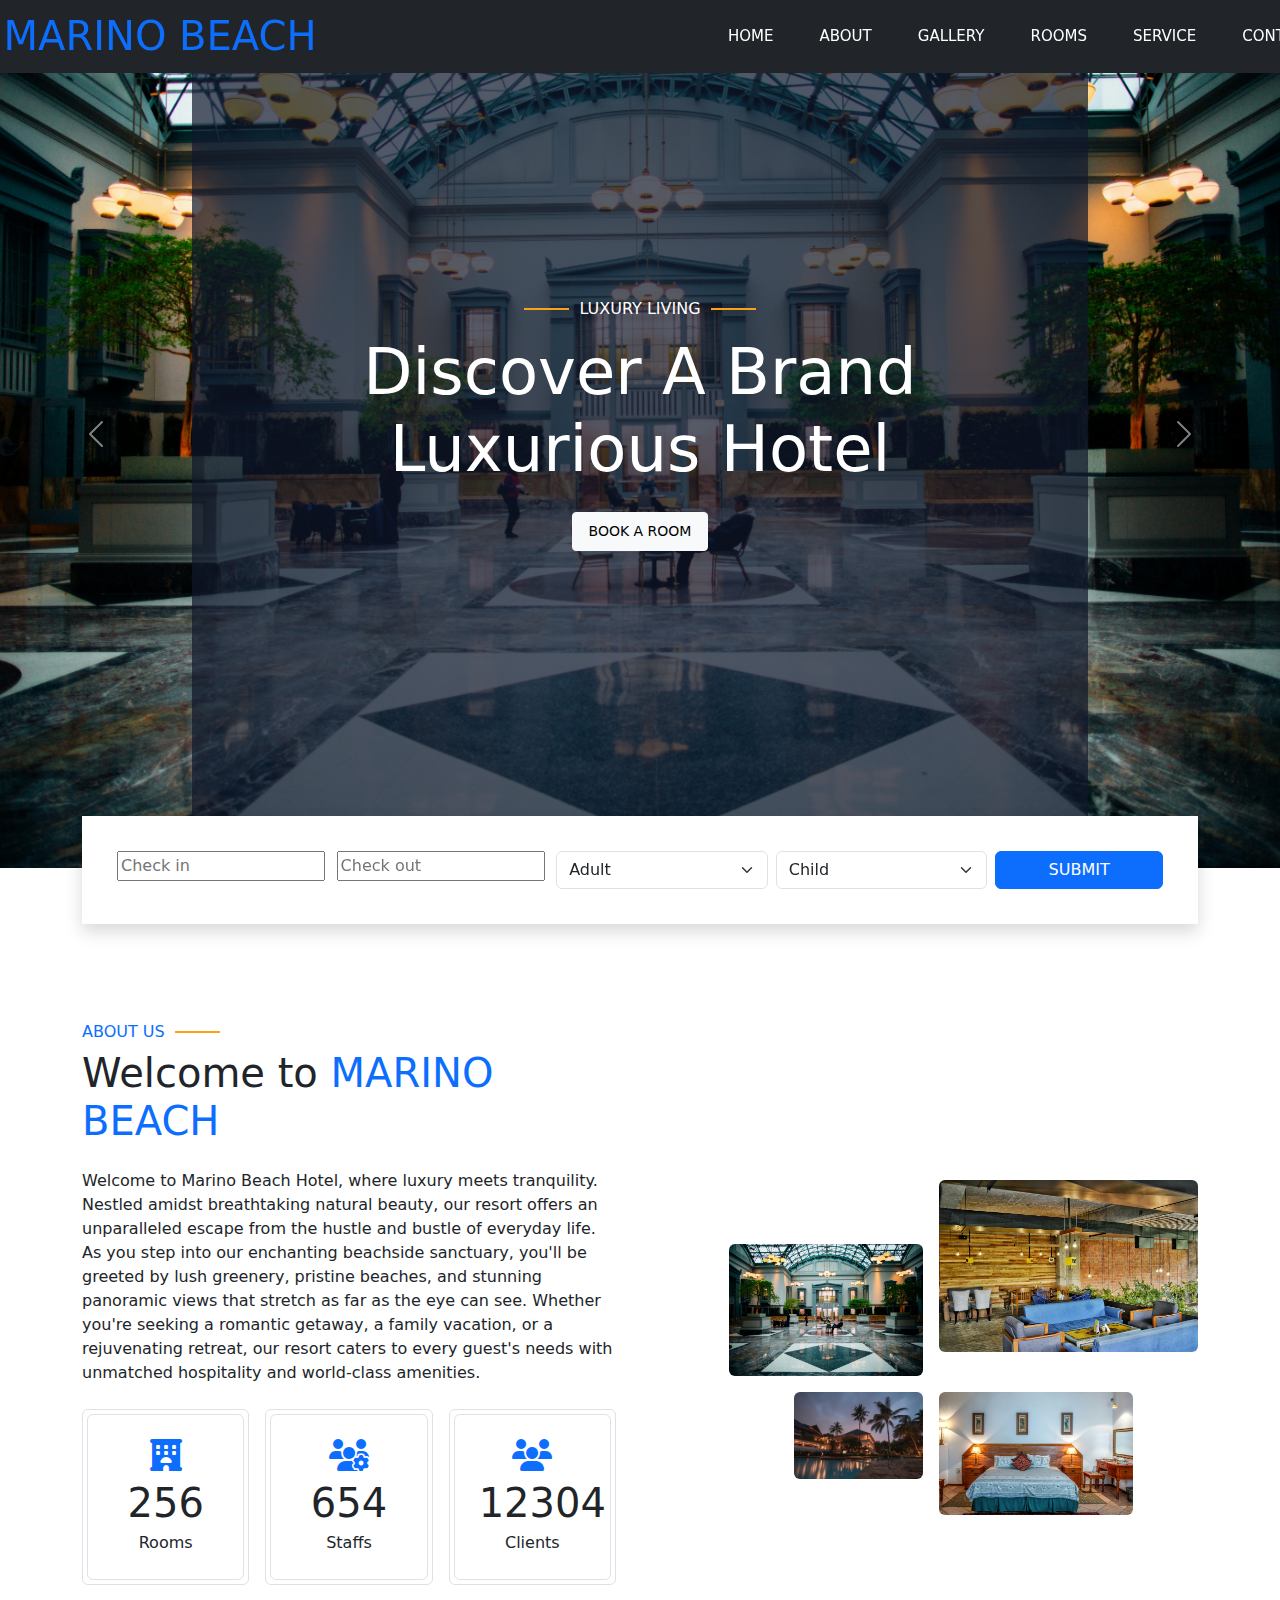
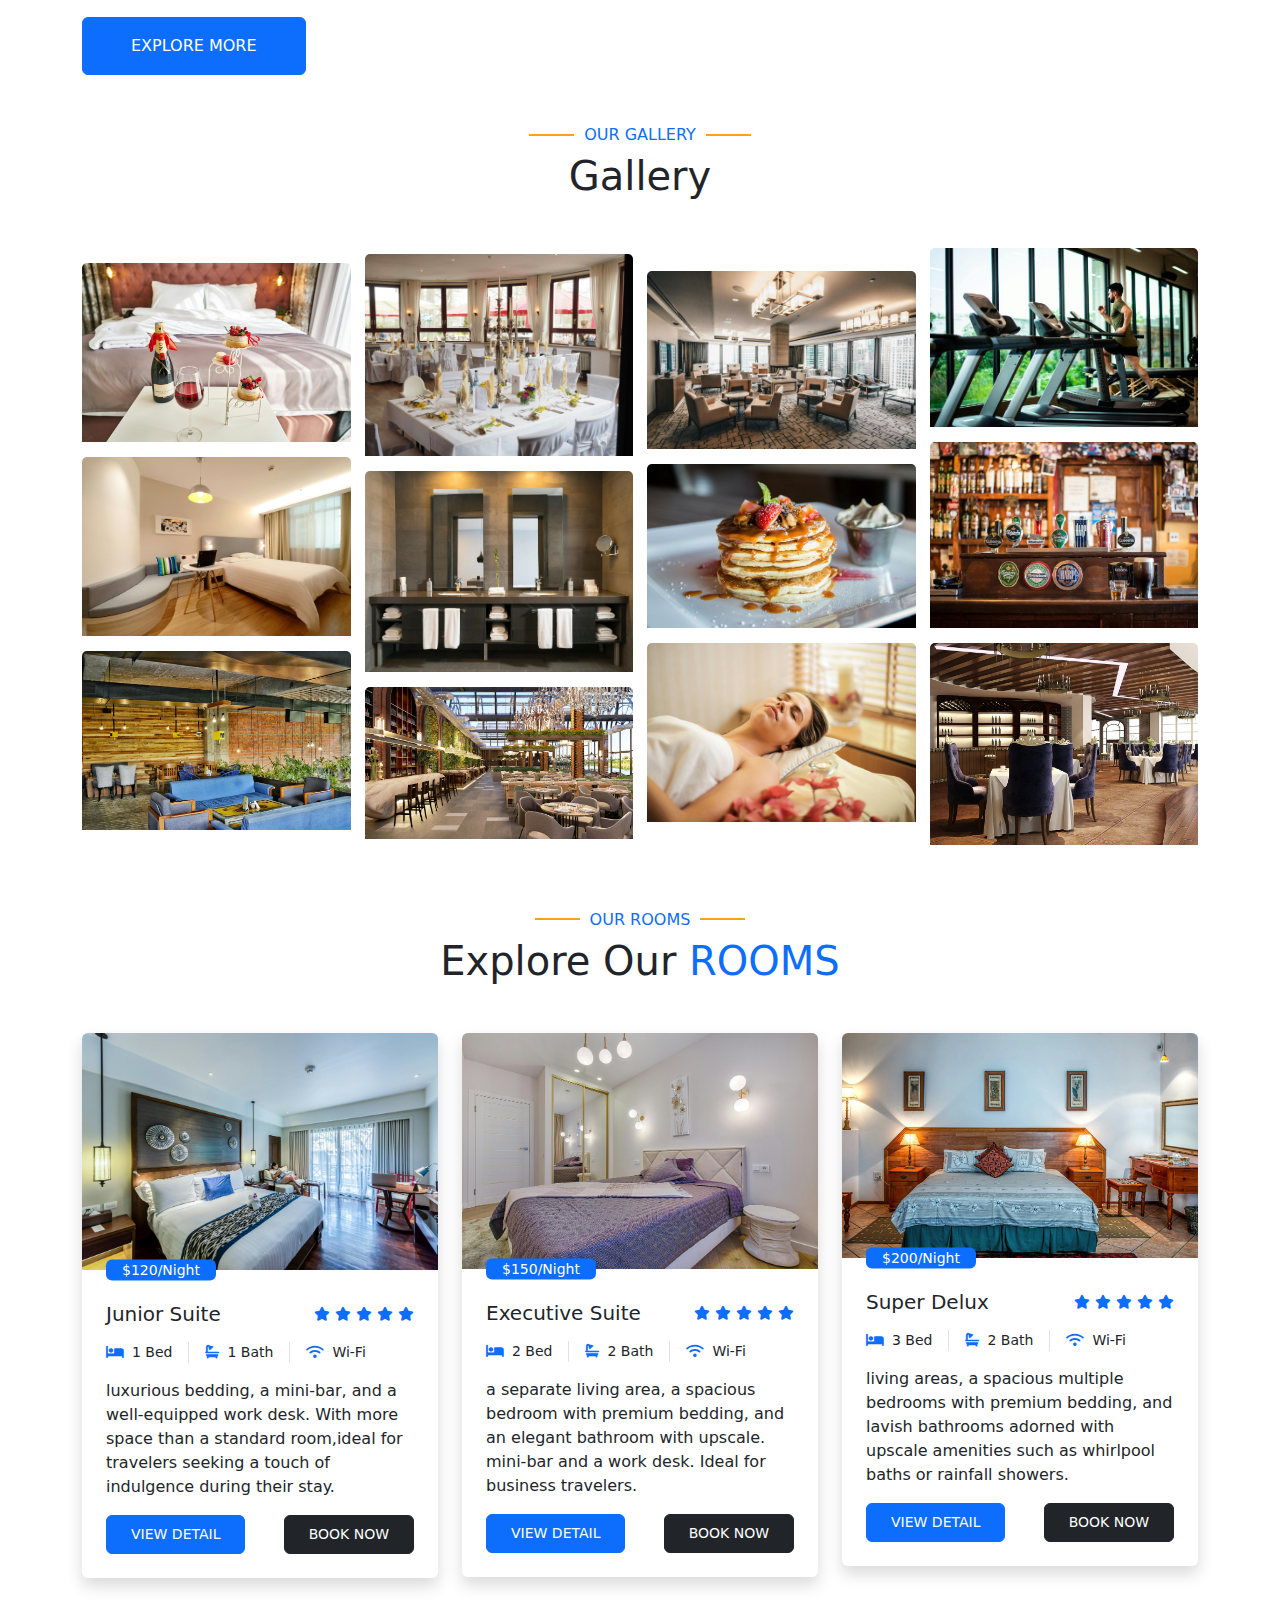
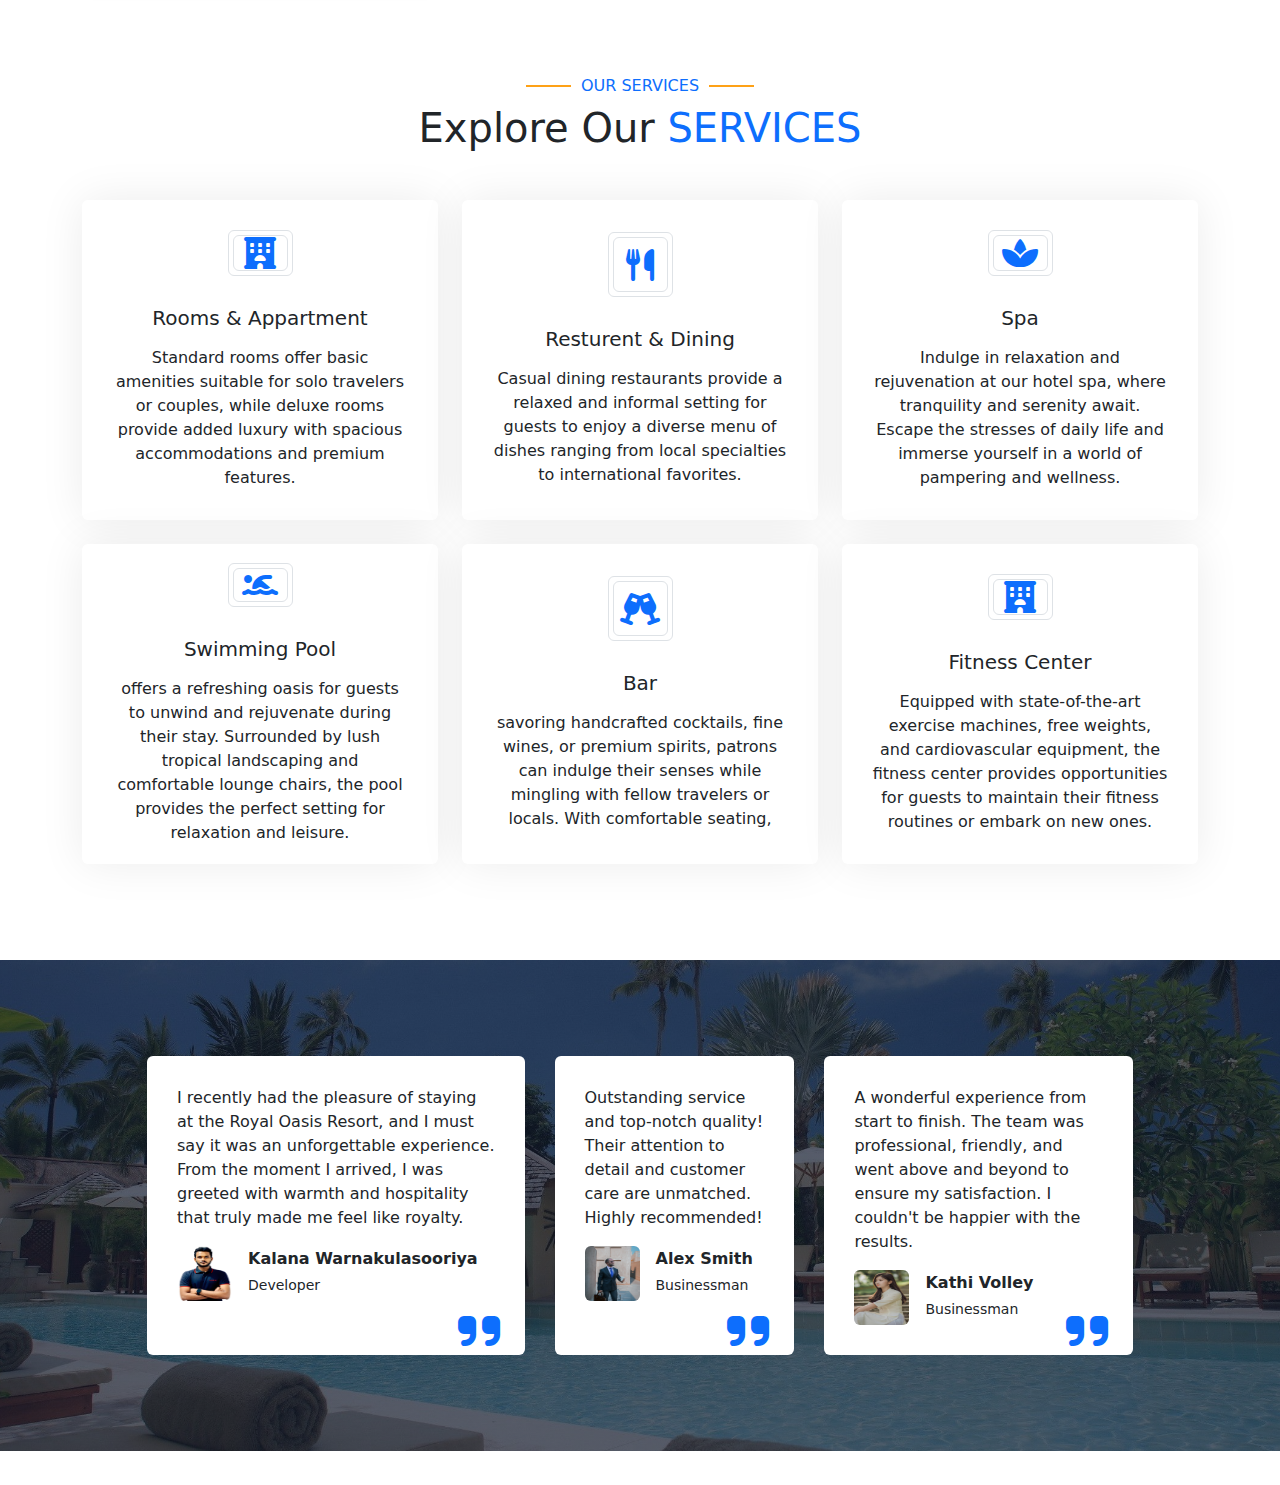
==== commit 8071743c: "Testimonial Section" ====
--- a/index.html
+++ b/index.html
@@ -551,6 +551,84 @@
   </section>
 
 
+    <!-- =========================== Testimonial Section ===========================  -->
+  <section>
+    <div class="container-xxl testimonial my-5 py-5 bg-dark wow zoomIn">
+      <div class="container">
+          <div class="owl-carousel testimonial-carousel py-5" style="display: flex;">
+
+
+              <div class="testimonial-item position-relative bg-white rounded overflow-hidden">
+                  <p>I recently had the pleasure of staying at the Royal Oasis Resort, and I must say it was an unforgettable experience. From the moment I arrived, I was greeted with warmth and hospitality that truly made me feel like royalty.</p>
+                  <div class="d-flex align-items-center">
+                      <img src="assest/images/myoriginal.png" alt="" class="img-fluid flex-shrink-0 rounded" style="width: 55px; height: 55px;">
+
+                      <div class="ps-3">
+                          <h6 class="fw-bold mb-1">Kalana Warnakulasooriya</h6>
+                          <small>Developer</small>
+                      </div>
+                  </div>
+
+                  <i class="fa fa-quote-right fa-3x text-primary position-absolute end-0 bottom-0 me-4 mn-n1"></i>
+              </div>
+
+              <div class="testimonial-item position-relative bg-white rounded overflow-hidden">
+                  <p>Outstanding service and top-notch quality! Their attention to detail and customer care are unmatched. Highly recommended!</p>
+                  <div class="d-flex align-items-center">
+                      <img src="assest/images/pexels-thelazyartist-1416971.jpg" alt="" class="img-fluid flex-shrink-0 rounded" style="width: 55px; height: 55px;">
+
+                      <div class="ps-3">
+                          <h6 class="fw-bold mb-1">Alex Smith</h6>
+                          <small>Businessman</small>
+                      </div>
+                  </div>
+
+                  <i class="fa fa-quote-right fa-3x text-primary position-absolute end-0 bottom-0 me-4 mn-n1"></i>
+              </div>
+
+              <div class="testimonial-item position-relative bg-white rounded overflow-hidden">
+                  <p>A wonderful experience from start to finish. The team was professional, friendly, and went above and beyond to ensure my satisfaction. I couldn't be happier with the results.</p>
+                  <div class="d-flex align-items-center">
+                      <img src="assest/images/pexels-soldiervip-1391498.jpg" alt="" class="img-fluid flex-shrink-0 rounded" style="width: 55px; height: 55px;">
+
+                      <div class="ps-3">
+                          <h6 class="fw-bold mb-1">Kathi Volley</h6>
+                          <small>Businessman</small>
+                      </div>
+                  </div>
+
+                  <i class="fa fa-quote-right fa-3x text-primary position-absolute end-0 bottom-0 me-4 mn-n1"></i>
+              </div>
+          </div>
+      </div>
+  </div>
+
+  <script>
+      $(document).ready(function(){
+          $(".testimonial-carousel").owlCarousel({
+              autoplay: true,
+              smartSpeed: 1000,
+              margin: 25,
+              dots: false,
+              loop: true,
+              nav: true,
+              navText: [
+                  '<i class="bi bi-arrow-left"></i>',
+                  '<i class="bi bi-arrow-right"></i>'
+              ],
+              responsive: {
+                  0: {
+                      items: 1
+                  },
+                  768: {
+                      items: 2
+                  }
+              }
+          });
+      });
+  </script>
+  </section>
+
   <!-- bootstrap js file -->
   <script src="https://cdnjs.cloudflare.com/ajax/libs/bootstrap/5.0.1/js/bootstrap.min.js"></script>
 
--- a/css/style.css
+++ b/css/style.css
@@ -185,4 +185,50 @@
 .service-icon:hover h5,
 .service-icon:hover p{
   color: #fff !important;
+}
+
+/* ============== testimonial section ============== */
+.testimonial{
+  background: linear-gradient(rgba(15,23,43,0.7), rgba(15,23,43,0.7)), url(/assest/images/testimonial.jpg);
+  background-position: center center;
+  background-repeat: no-repeat;
+  background-size: cover;
+}
+
+
+.testimonial-carousel{
+  padding-left: 65px;
+  padding-right: 65px;
+  display: flex;
+  gap: 30px;
+}
+
+.testimonial-carousel .testimonial-item{
+  padding: 30px;
+}
+
+.testimonial-carousel .owl-nav{
+  position: absolute;
+  width: 100%;
+  height: 40px;
+  top: calc(50% - 20px);
+  left: 0;
+  display: flex;
+  justify-content: space-between;
+  z-index: 1;
+}
+
+.testimonial-carousel .owl-nav .owl-prev,
+.testimonial-carousel .owl-nav .owl-next{
+  position: relative;
+  width: 40px;
+  height: 40px;
+  display: flex;
+  align-items: center;
+  justify-content: center;
+  color: #ffffff;
+  background: var(--primary);
+  border-radius: 2px;
+  font-size: 18px;
+  transition: 0.5s;
 }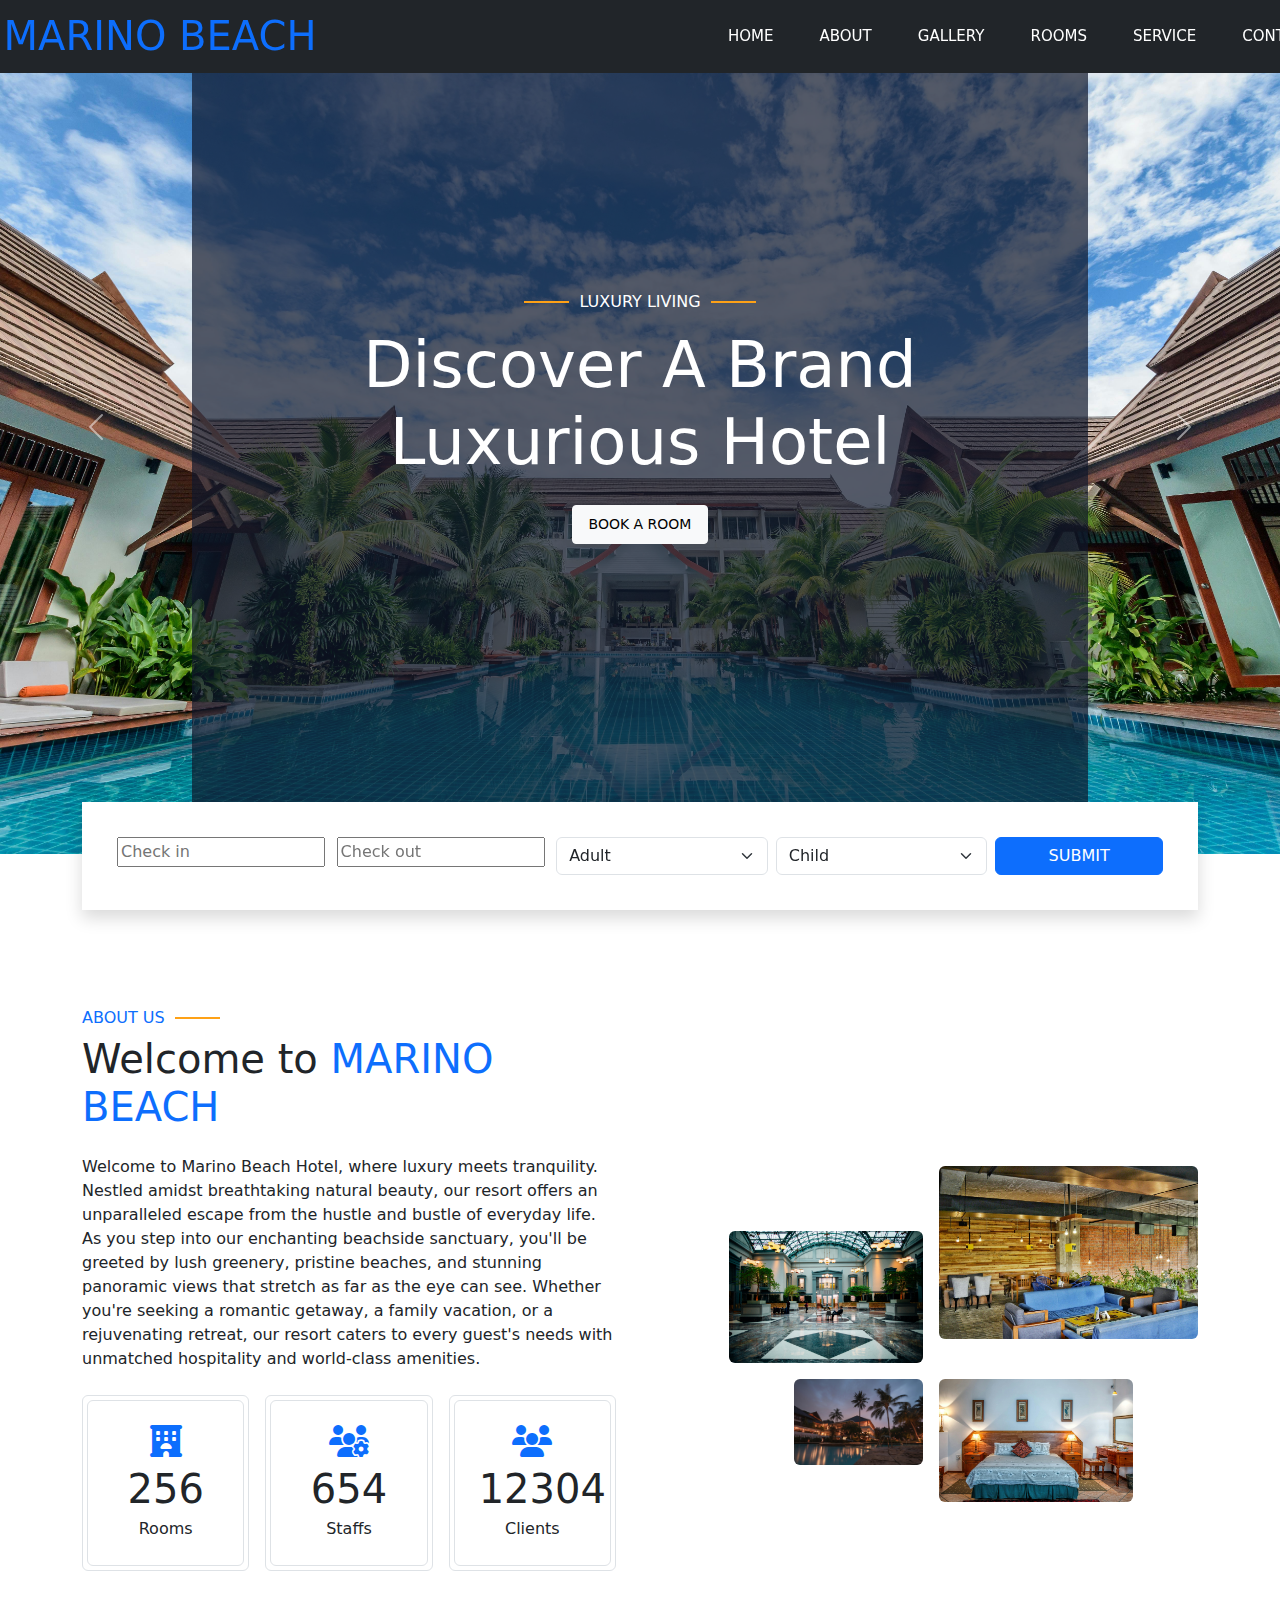
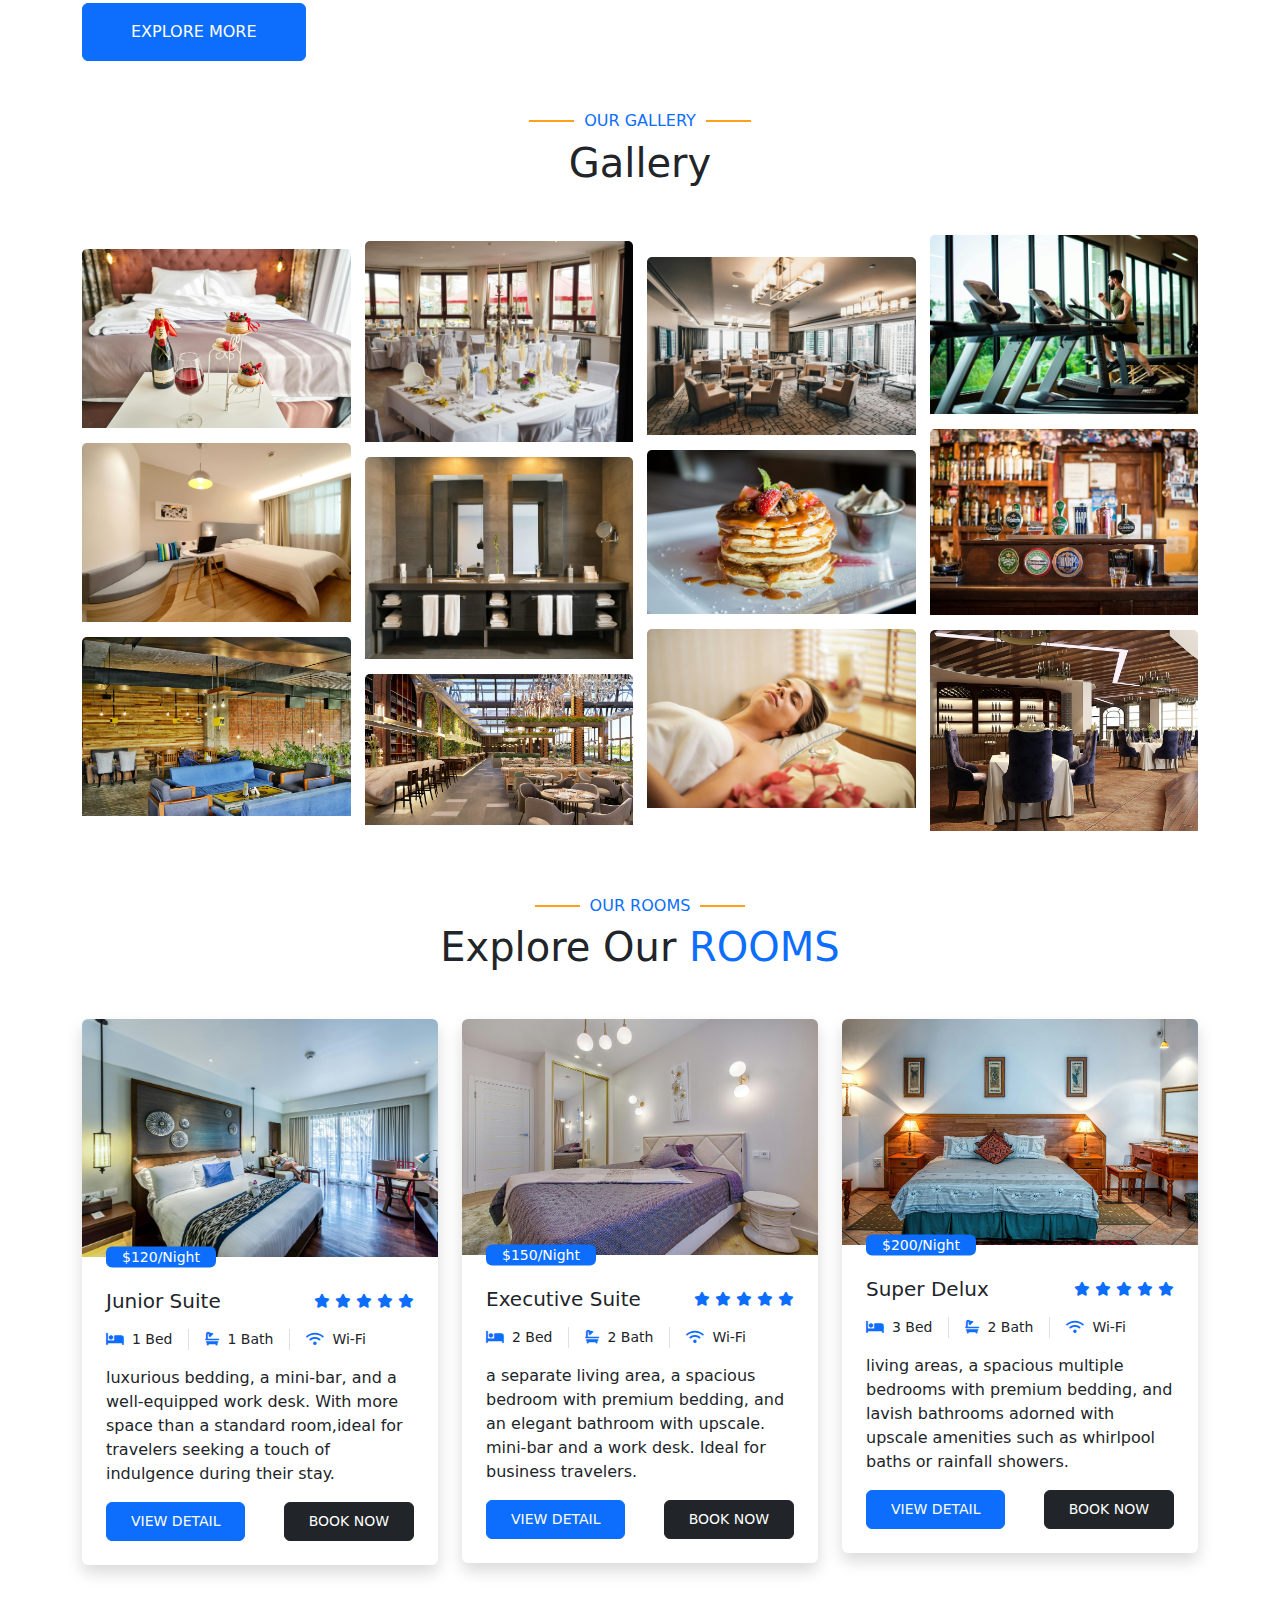
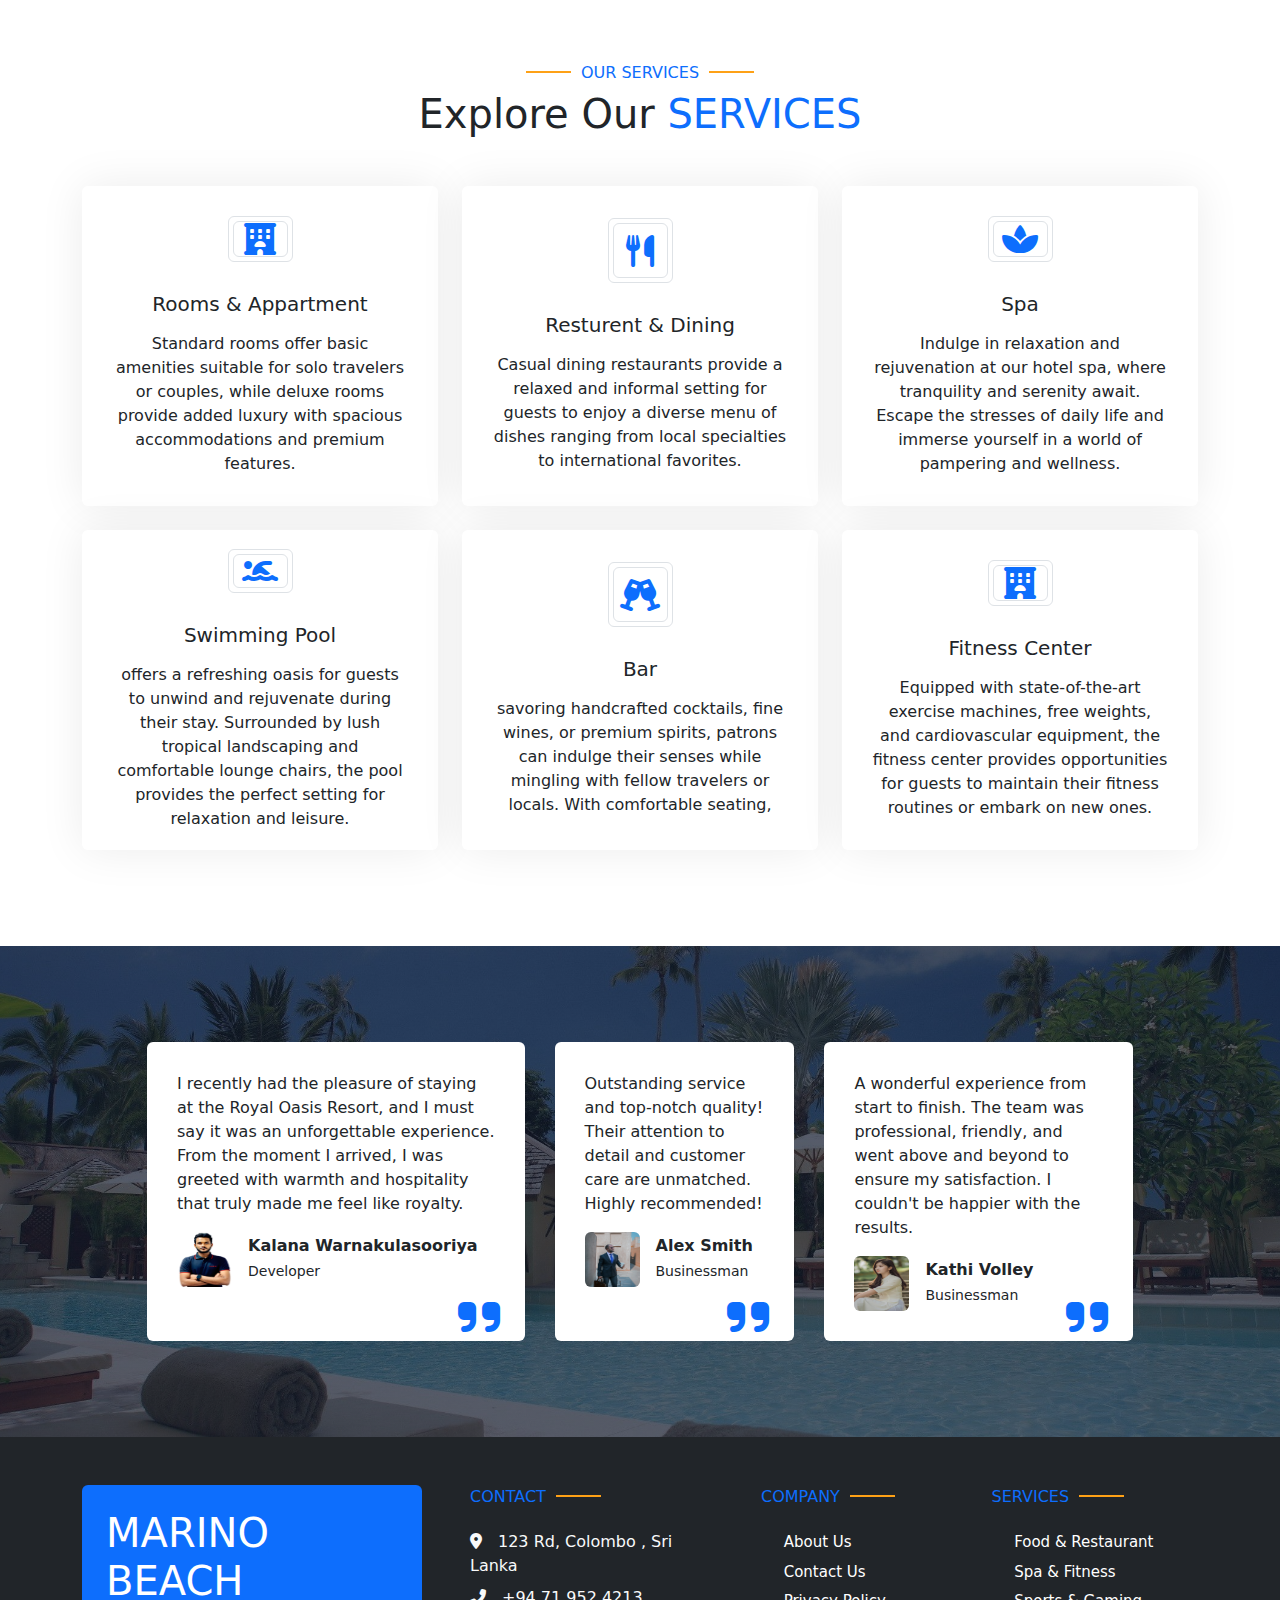
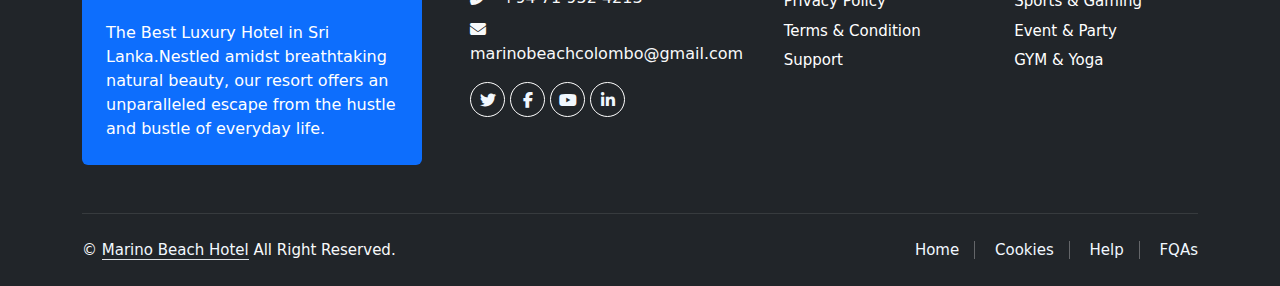
==== commit 7f9b1d0a: "Footer Section" ====
--- a/index.html
+++ b/index.html
@@ -629,6 +629,77 @@
   </script>
   </section>
 
+
+  
+    <!-- =========================== Footer Section ===========================  -->
+  <section>
+    <div class="container-fluid bg-dark text-light footer wow fadeIn" data-wow-delay="0.1s" id="Contact">
+        <div class="container pb-5">
+            <div class="row g-5">
+                <div class="col-md-6 col-lg-4">
+                    <div class="bg-primary rounded p-4">
+                    <a href="#Home"><h1 class="text-white text-uppercase mb-3">Marino Beach</h1></a>
+                        <p class="text-white mb-0">
+                             The Best Luxury Hotel in Sri Lanka.Nestled amidst breathtaking natural beauty, our resort offers an unparalleled escape from the hustle and bustle of everyday life.
+                        </p>
+                    </div>
+                </div>
+                <div class="col-md-6 col-lg-3">
+                    <h6 class="section-title text-start text-primary text-uppercase mb-4">Contact</h6>
+                    <p class="mb-2"><i class="fa fa-map-marker-alt me-3"></i>123 Rd, Colombo , Sri Lanka</p>
+                    <p class="mb-2"><i class="fa fa-phone-alt me-3"></i>+94 71 952 4213</p>
+                    <p class="mb-2"><i class="fa fa-envelope me-3"></i>marinobeachcolombo@gmail.com</p>
+                    <div class="d-flex pt-2">
+                        <a class="btn btn-outline-light btn-social" href=""><i class="fab fa-twitter"></i></a>
+                        <a class="btn btn-outline-light btn-social" href=""><i class="fab fa-facebook-f"></i></a>
+                        <a class="btn btn-outline-light btn-social" href=""><i class="fab fa-youtube"></i></a>
+                        <a class="btn btn-outline-light btn-social" href=""><i class="fab fa-linkedin-in"></i></a>
+                    </div>
+                </div>
+                <div class="col-lg-5 col-md-12">
+                    <div class="row gy-5 g-4">
+                        <div class="col-md-6">
+                            <h6 class="section-title text-start text-primary text-uppercase mb-4 ">Company</h6>
+                            <a class="btn btn-link" href="">About Us</a>
+                            <a class="btn btn-link" href="">Contact Us</a>
+                            <a class="btn btn-link" href="">Privacy Policy</a>
+                            <a class="btn btn-link" href="">Terms & Condition</a>
+                            <a class="btn btn-link" href="">Support</a>
+                        </div>
+                        <div class="col-md-6">
+                            <h6 class="section-title text-start text-primary text-uppercase mb-4">Services</h6>
+                            <a class="btn btn-link" href="">Food & Restaurant</a>
+                            <a class="btn btn-link" href="">Spa & Fitness</a>
+                            <a class="btn btn-link" href="">Sports & Gaming</a>
+                            <a class="btn btn-link" href="">Event & Party</a>
+                            <a class="btn btn-link" href="">GYM & Yoga</a>
+                        </div>
+                    </div>
+                </div>
+            </div>
+        </div>
+        <div class="container">
+            <div class="copyright">
+                <div class="row">
+                    <div class="col-md-6 text-center text-md-start mb-3 mb-md-0">
+                        &copy; <a class="border-bottom" href="#">Marino Beach Hotel</a> All Right Reserved. 
+                    </div>
+                    <div class="col-md-6 text-center text-md-end">
+                        <div class="footer-menu">
+                            <a href="#">Home</a>
+                            <a href="#">Cookies</a>
+                            <a href="#">Help</a>
+                            <a href="#">FQAs</a>
+                        </div>
+                    </div>
+                </div>
+            </div>
+        </div>
+    </div>
+</div>
+</div>
+  </section>
+
   <!-- bootstrap js file -->
   <script src="https://cdnjs.cloudflare.com/ajax/libs/bootstrap/5.0.1/js/bootstrap.min.js"></script>
 
--- a/css/style.css
+++ b/css/style.css
@@ -231,4 +231,89 @@
   border-radius: 2px;
   font-size: 18px;
   transition: 0.5s;
-}+}
+
+
+/* ============== footer section ============== */
+.footer{
+  position: relative;
+}
+
+.footer .btn.btn-social{
+  margin-right: 5px;
+  width: 35px;
+  height: 35px;
+  display: flex;
+  align-items: center;
+  justify-content: center;
+  color: var(--light);
+  border: 1px solid #ffffff;
+  border-radius: 35px;
+  transition: 0.3s;
+}
+
+.footer .btn.btn-link{
+  display: block;
+  margin-bottom: 5px;
+  padding: 0;
+  text-align: left;
+  color: #ffffff;
+  font-size: 15px;
+  font-weight: normal;
+  text-transform: capitalize;
+  transition: 0.3s;
+}
+
+/* before */
+.footer .btn.btn-link::before{
+  position: relative;
+  content: "\f105";
+  font-family: "Font Awesome S free";
+  font-weight: 900;
+  margin-right: 10px;
+  text-decoration: none;
+}
+
+.footer .btn.btn-link{
+  text-decoration: none;
+}
+
+.footer .btn.btn-link:hover{
+  letter-spacing: 1px;
+  box-shadow: none;
+  text-decoration: none;
+  color: #fea116;
+}
+
+.footer .copyright{
+  padding: 25px 0;
+  font-size: 15px;
+  border-top: 1px solid rgba(256, 256, 256, 0.1);
+}
+
+.footer .copyright a{
+  color: var(--light);
+  text-decoration: none;
+}
+
+.footer .footer-menu a{
+  margin-right: 15px;
+  padding-right: 15px;
+  border-right: 1px solid rgb(255, 255, 255 , 0.3);
+  text-decoration: none;
+}
+
+.footer .footer-menu a:hover{
+  color: #fea116;
+}
+
+.footer .footer-menu a:last-child{
+  margin-right: 0;
+  padding-right: 0;
+  border-right: none;
+}
+
+a{
+  text-decoration: none;
+  color: inherit;
+}
